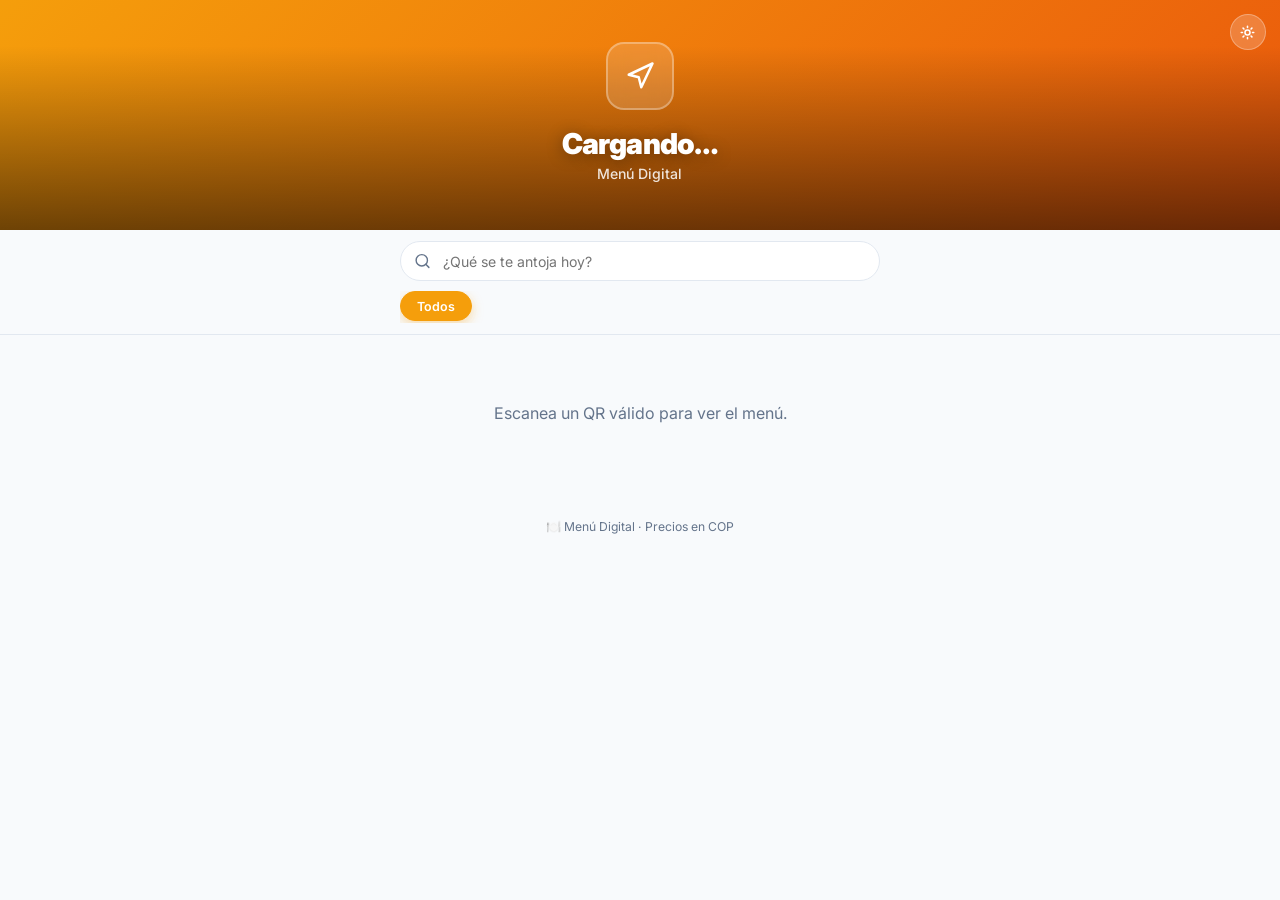
==== public_menu.html @ 6a6df1a7 "Add files via upload" ====
<!DOCTYPE html>
<html lang="es">
<head>
    <meta charset="UTF-8">
    <meta name="viewport" content="width=device-width, initial-scale=1.0">
    <title>Menú Digital</title>
    <link href="https://fonts.googleapis.com/css2?family=Inter:wght@300;400;500;600;700;800;900&display=swap" rel="stylesheet">
    <script src="https://unpkg.com/lucide@latest"></script>

    <style>
        *, *::before, *::after { box-sizing: border-box; margin: 0; padding: 0; }

        :root {
            --brand: #f59e0b;
            --bg: #f8fafc;
            --card: #ffffff;
            --text: #0f172a;
            --muted: #64748b;
            --border: #e2e8f0;
        }

        body {
            font-family: 'Inter', sans-serif;
            background: var(--bg);
            color: var(--text);
            min-height: 100vh;
            padding-bottom: 5rem;
        }

        /* ── HERO ── */
        #hero {
            position: relative;
            min-height: 230px;
            display: flex;
            flex-direction: column;
            align-items: center;
            justify-content: flex-end;
            padding: 2rem 1.5rem 3rem;
            background: linear-gradient(135deg, #f59e0b 0%, #ea580c 100%);
            overflow: hidden;
        }
        #hero-bg { position:absolute;inset:0;width:100%;height:100%;object-fit:cover;opacity:.35;display:none; }
        #hero-overlay { position:absolute;inset:0;background:linear-gradient(to bottom,transparent 20%,rgba(0,0,0,.55) 100%); }
        #hero-content { position:relative;z-index:2;text-align:center;color:#fff; }
        #hero-logo {
            width:68px;height:68px;
            background:rgba(255,255,255,.15);
            backdrop-filter:blur(10px);
            border-radius:18px;
            display:flex;align-items:center;justify-content:center;
            margin:0 auto 1rem;
            border:2px solid rgba(255,255,255,.3);
        }
        #rest-name { font-size:1.8rem;font-weight:900;letter-spacing:-.03em;text-shadow:0 2px 16px rgba(0,0,0,.4); }
        #rest-subtitle { font-size:.88rem;font-weight:500;opacity:.85;margin-top:.25rem; }
        #hero-controls { position:absolute;top:.9rem;right:.9rem;z-index:3; }
        .hero-btn {
            width:36px;height:36px;border-radius:50%;
            background:rgba(255,255,255,.2);backdrop-filter:blur(8px);
            border:1px solid rgba(255,255,255,.3);color:#fff;cursor:pointer;
            display:flex;align-items:center;justify-content:center;transition:background .2s;
        }
        .hero-btn:hover { background:rgba(255,255,255,.35); }

        /* ── STICKY BAR ── */
        #bar {
            position:sticky;top:0;z-index:40;
            background:rgba(248,250,252,.93);
            backdrop-filter:blur(16px);-webkit-backdrop-filter:blur(16px);
            border-bottom:1px solid var(--border);
            padding:.7rem 1rem;
        }
        #search-wrap { position:relative;max-width:480px;margin:0 auto .65rem; }
        #search-wrap svg { position:absolute;left:.9rem;top:50%;transform:translateY(-50%);color:var(--muted);width:17px;height:17px; }
        #search-input {
            width:100%;background:#fff;border:1.5px solid var(--border);
            border-radius:999px;padding:.65rem 1rem .65rem 2.6rem;
            font-size:.88rem;color:var(--text);outline:none;font-family:inherit;
            transition:border-color .2s,box-shadow .2s;
        }
        #search-input:focus { border-color:var(--brand);box-shadow:0 0 0 3px rgba(245,158,11,.15); }
        #cats { display:flex;gap:.45rem;overflow-x:auto;max-width:480px;margin:0 auto;padding-bottom:2px; }
        #cats::-webkit-scrollbar { display:none; }
        .cat {
            flex-shrink:0;padding:.4rem 1rem;border-radius:999px;
            border:1.5px solid var(--border);background:#fff;
            color:var(--muted);font-size:.78rem;font-weight:600;cursor:pointer;
            transition:all .18s;font-family:inherit;
        }
        .cat:hover { border-color:var(--brand);color:var(--brand); }
        .cat.on { background:var(--brand);border-color:var(--brand);color:#fff;box-shadow:0 4px 12px rgba(245,158,11,.35); }

        /* ── MENU GRID ── */
        #menu-wrap { max-width:480px;margin:1.25rem auto 0;padding:0 1rem; }
        .sec-lbl {
            font-size:.72rem;font-weight:700;text-transform:uppercase;letter-spacing:.08em;
            color:var(--muted);margin:1.4rem 0 .65rem;
        }
        .pcard {
            background:var(--card);border-radius:14px;border:1.5px solid var(--border);
            display:flex;gap:.85rem;padding:.9rem;margin-bottom:.65rem;
            transition:transform .15s,box-shadow .15s,border-color .15s;
        }
        .pcard:hover { border-color:rgba(245,158,11,.4);box-shadow:0 4px 18px rgba(0,0,0,.07); }
        .pcard:active { transform:scale(.98); }
        .picon {
            width:68px;height:68px;border-radius:11px;
            background:#f8fafc;border:1.5px solid var(--border);
            display:flex;align-items:center;justify-content:center;flex-shrink:0;
        }
        .pbody { flex:1;min-width:0; }
        .pname { font-size:.93rem;font-weight:700;color:var(--text);line-height:1.3;margin-bottom:.15rem; }
        .pcat { font-size:.7rem;font-weight:700;color:var(--brand);text-transform:uppercase;letter-spacing:.05em;margin-bottom:.25rem; }
        .pdesc { font-size:.78rem;color:var(--muted);line-height:1.45;margin-bottom:.45rem; }
        .pfooter { display:flex;align-items:center;justify-content:space-between; }
        .pprice { font-size:1.05rem;font-weight:900;color:var(--text); }
        .badge { font-size:.68rem;font-weight:700;padding:.22rem .55rem;border-radius:999px; }
        .ok { background:#dcfce7;color:#15803d; }
        .out { background:#fee2e2;color:#b91c1c; }

        /* ── SKELETON ── */
        .sk { background:linear-gradient(90deg,#f0f0f0 25%,#e0e0e0 50%,#f0f0f0 75%);background-size:200% 100%;animation:sh 1.4s infinite;border-radius:8px; }
        @keyframes sh { 0%{background-position:200% 0}100%{background-position:-200% 0} }

        /* ── NEQUI ── */
        #nequi-wrap { max-width:480px;margin:1.75rem auto 0;padding:0 1rem; }
        .ncard {
            background:linear-gradient(135deg,#4f46e5 0%,#7c3aed 100%);
            border-radius:18px;padding:1.6rem;text-align:center;color:#fff;
            box-shadow:0 8px 30px rgba(79,70,229,.35);
        }
        .ncard h3 { font-size:1.15rem;font-weight:800;margin:.65rem 0 .2rem; }
        .ncard p { font-size:.82rem;opacity:.8;margin-bottom:.85rem; }
        .nnum { font-size:1.75rem;font-weight:900;letter-spacing:.05em;margin-bottom:.85rem; }
        .ncard img { width:152px;height:152px;object-fit:contain;border-radius:12px;border:3px solid rgba(255,255,255,.3); }

        /* ── EMPTY ── */
        .empty { text-align:center;padding:3rem 1rem;color:var(--muted); }

        /* ── FOOTER ── */
        footer { max-width:480px;margin:2rem auto 0;padding:1rem;text-align:center;font-size:.76rem;color:var(--muted); }

        /* ── DARK ── */
        body.dark {
            --bg:#0f172a;--card:#1e293b;--text:#f1f5f9;--muted:#94a3b8;--border:#334155;
        }
        body.dark #bar { background:rgba(15,23,42,.93); }
        body.dark #search-input { background:#1e293b;color:#f1f5f9;border-color:#334155; }
        body.dark .cat { background:#1e293b;color:#94a3b8;border-color:#334155; }
        body.dark .picon { background:#0f172a; }
    </style>
</head>
<body>

<div id="hero">
    <div id="hero-controls">
        <button class="hero-btn" onclick="toggleDark()" title="Tema">
            <svg id="theme-icon" xmlns="http://www.w3.org/2000/svg" width="15" height="15" viewBox="0 0 24 24"
                fill="none" stroke="currentColor" stroke-width="2.5" stroke-linecap="round" stroke-linejoin="round">
                <circle cx="12" cy="12" r="4"/><path d="M12 2v2M12 20v2M4.93 4.93l1.41 1.41M17.66 17.66l1.41 1.41M2 12h2M20 12h2M6.34 17.66l-1.41 1.41M19.07 4.93l-1.41 1.41"/>
            </svg>
        </button>
    </div>
    <img id="hero-bg" src="" alt="">
    <div id="hero-overlay"></div>
    <div id="hero-content">
        <div id="hero-logo">
            <svg xmlns="http://www.w3.org/2000/svg" width="30" height="30" viewBox="0 0 24 24"
                fill="none" stroke="white" stroke-width="2" stroke-linecap="round" stroke-linejoin="round">
                <path d="M3 11l19-9-9 19-2-8-8-2z"/>
            </svg>
        </div>
        <h1 id="rest-name">Cargando…</h1>
        <p id="rest-subtitle">Menú Digital</p>
    </div>
</div>

<div id="bar">
    <div id="search-wrap">
        <svg xmlns="http://www.w3.org/2000/svg" viewBox="0 0 24 24" fill="none" stroke="currentColor" stroke-width="2" stroke-linecap="round" stroke-linejoin="round">
            <circle cx="11" cy="11" r="8"/><path d="m21 21-4.35-4.35"/>
        </svg>
        <input type="text" id="search-input" placeholder="¿Qué se te antoja hoy?" oninput="filterMenu()">
    </div>
    <div id="cats">
        <button class="cat on" id="cat-Todos" onclick="selectCat('Todos')">Todos</button>
    </div>
</div>

<div id="menu-wrap">
    <div id="skeletons">
        <div class="pcard" style="pointer-events:none">
            <div class="sk picon"></div>
            <div class="pbody">
                <div class="sk" style="height:13px;width:65%;margin-bottom:7px"></div>
                <div class="sk" style="height:10px;width:38%;margin-bottom:9px"></div>
                <div class="sk" style="height:10px;width:88%;margin-bottom:5px"></div>
                <div class="sk" style="height:17px;width:28%;margin-top:7px"></div>
            </div>
        </div>
        <div class="pcard" style="pointer-events:none">
            <div class="sk picon"></div>
            <div class="pbody">
                <div class="sk" style="height:13px;width:55%;margin-bottom:7px"></div>
                <div class="sk" style="height:10px;width:32%;margin-bottom:9px"></div>
                <div class="sk" style="height:17px;width:28%;margin-top:7px"></div>
            </div>
        </div>
    </div>
    <div id="menu-list" style="display:none"></div>
</div>

<div id="nequi-wrap"></div>
<footer><p>🍽️ Menú Digital · Precios en COP</p></footer>

<script>
// ── CONFIG (autónomo, sin app.js) ──
var API_BASE = "https://sistema-restaurante-ii.onrender.com/api";

var urlParams = new URLSearchParams(window.location.search);
var restId = urlParams.get('rest');

var fullMenu = [];
var cats = new Set();
var activeCat = 'Todos';

function cop(n) {
    return new Intl.NumberFormat('es-CO', {style:'currency',currency:'COP',minimumFractionDigits:0}).format(n || 0);
}

function icon(cat) {
    if (!cat) return null;
    var c = cat.toLowerCase();
    if (c.includes('bebida') || c.includes('jugo')) return 'cup-soda';
    if (c.includes('postre') || c.includes('dulce')) return 'cake';
    if (c.includes('pizza')) return 'pizza';
    if (c.includes('ensalada') || c.includes('verdura')) return 'salad';
    if (c.includes('hamburguesa') || c.includes('burger')) return 'beef';
    if (c.includes('sopa') || c.includes('caldo')) return 'soup';
    if (c.includes('desayuno') || c.includes('huevo')) return 'egg';
    if (c.includes('pescado') || c.includes('mariscos')) return 'fish';
    if (c.includes('pollo')) return 'drumstick';
    return 'utensils';
}

// ── LOAD ALL ──
async function loadAll() {
    if (!restId) {
        hideSk();
        document.getElementById('menu-list').innerHTML =
            '<div class="empty"><p>Escanea un QR válido para ver el menú.</p></div>';
        document.getElementById('menu-list').style.display = 'block';
        return;
    }

    try {
        var results = await Promise.allSettled([
            fetch(API_BASE + '/menu/' + restId),
            fetch(API_BASE + '/restaurants/' + restId + '/info'),
            fetch(API_BASE + '/restaurants/' + restId + '/config')
        ]);

        // Info del restaurante
        var infoR = results[1];
        if (infoR.status === 'fulfilled' && infoR.value.ok) {
            var info = await infoR.value.json();
            document.getElementById('rest-name').textContent = info.name || 'Menú Digital';
            document.title = (info.name || 'Menú') + ' — Menú Digital';
        } else {
            document.getElementById('rest-name').textContent = 'Menú Digital';
        }

        // Config (tema + nequi)
        var cfgR = results[2];
        if (cfgR.status === 'fulfilled' && cfgR.value.ok) {
            var cfg = await cfgR.value.json();
            applyConfig(cfg);
        }

        // Menú
        var menuR = results[0];
        if (menuR.status === 'fulfilled' && menuR.value.ok) {
            fullMenu = await menuR.value.json();
            fullMenu.forEach(function(it) { if (it.category) cats.add(it.category); });
            buildCats();
            renderMenu(fullMenu);
        } else {
            hideSk();
            document.getElementById('menu-list').style.display = 'block';
            document.getElementById('menu-list').innerHTML = '<div class="empty"><p>No se pudo cargar el menú.</p></div>';
        }
    } catch(e) {
        hideSk();
        document.getElementById('menu-list').style.display = 'block';
        document.getElementById('menu-list').innerHTML = '<div class="empty"><p>Error de conexión.</p></div>';
    }
}

function applyConfig(cfg) {
    // Subtítulo
    if (cfg.menu_banner_title) document.getElementById('rest-subtitle').textContent = cfg.menu_banner_title;
    // Color fondo hero
    if (cfg.menu_bg_color) {
        document.getElementById('hero').style.background =
            'linear-gradient(135deg,' + cfg.menu_bg_color + ' 0%,' + dimColor(cfg.menu_bg_color, -30) + ' 100%)';
        document.documentElement.style.setProperty('--brand', cfg.menu_bg_color);
    }
    // Imagen fondo
    if (cfg.menu_bg_image) {
        var bg = document.getElementById('hero-bg');
        bg.src = cfg.menu_bg_image;
        bg.style.display = 'block';
    }
    // Nequi
    if (cfg.nequi_number || cfg.nequi_qr) {
        document.getElementById('nequi-wrap').innerHTML =
            '<div class="ncard">' +
            '<svg xmlns="http://www.w3.org/2000/svg" width="30" height="30" viewBox="0 0 24 24" fill="none" stroke="white" stroke-width="2" stroke-linecap="round" stroke-linejoin="round"><rect width="14" height="20" x="5" y="2" rx="2" ry="2"/><path d="M12 18h.01"/></svg>' +
            '<h3>Paga con Nequi</h3>' +
            '<p>Escanea el QR o transfiere al número:</p>' +
            (cfg.nequi_number ? '<div class="nnum">' + cfg.nequi_number + '</div>' : '') +
            (cfg.nequi_qr ? '<img src="' + cfg.nequi_qr + '" alt="Nequi QR">' : '') +
            '</div>';
    }
}

function dimColor(hex, amt) {
    var h = hex.replace('#','');
    if (h.length === 3) h = h[0]+h[0]+h[1]+h[1]+h[2]+h[2];
    var num = parseInt(h, 16);
    var r = Math.min(255,Math.max(0,(num>>16)+amt));
    var g = Math.min(255,Math.max(0,((num>>8)&0xff)+amt));
    var b = Math.min(255,Math.max(0,(num&0xff)+amt));
    return '#'+[r,g,b].map(function(x){return x.toString(16).padStart(2,'0');}).join('');
}

// ── CATEGORIES ──
function buildCats() {
    var wrap = document.getElementById('cats');
    wrap.innerHTML = '<button class="cat on" id="cat-Todos" onclick="selectCat(\'Todos\')">Todos</button>';
    cats.forEach(function(c) {
        var safe = c.replace(/['"]/g,'');
        wrap.innerHTML += '<button class="cat" id="cat-' + c.replace(/\s+/g,'_') +
            '" onclick="selectCat(\'' + safe + '\')">' + c + '</button>';
    });
}

function selectCat(c) {
    activeCat = c;
    document.querySelectorAll('.cat').forEach(function(b){ b.classList.remove('on'); });
    var el = document.getElementById('cat-' + (c === 'Todos' ? 'Todos' : c.replace(/\s+/g,'_')));
    if (el) el.classList.add('on');
    filterMenu();
}

function filterMenu() {
    var term = document.getElementById('search-input').value.toLowerCase().trim();
    var filtered = fullMenu.filter(function(it) {
        var mc = activeCat === 'Todos' || it.category === activeCat;
        var mt = !term ||
            (it.name||'').toLowerCase().includes(term) ||
            (it.description||'').toLowerCase().includes(term) ||
            (it.category||'').toLowerCase().includes(term);
        return mc && mt;
    });
    renderMenu(filtered);
}

// ── RENDER ──
function hideSk() {
    var sk = document.getElementById('skeletons');
    if (sk) sk.style.display = 'none';
}

function renderMenu(items) {
    hideSk();
    var list = document.getElementById('menu-list');
    list.style.display = 'block';
    list.innerHTML = '';

    if (!items || items.length === 0) {
        list.innerHTML = '<div class="empty"><p>No se encontraron productos.</p></div>';
        return;
    }

    // Agrupar por categoría
    var groups = {};
    items.forEach(function(it) {
        var c = it.category || 'General';
        if (!groups[c]) groups[c] = [];
        groups[c].push(it);
    });

    var searchActive = document.getElementById('search-input').value.trim() !== '';
    var keys = Object.keys(groups);

    if (keys.length === 1 || searchActive) {
        items.forEach(function(it) { list.appendChild(makeCard(it)); });
    } else {
        keys.forEach(function(c) {
            var lbl = document.createElement('div');
            lbl.className = 'sec-lbl';
            lbl.textContent = c;
            list.appendChild(lbl);
            groups[c].forEach(function(it) { list.appendChild(makeCard(it)); });
        });
    }
}

function makeCard(item) {
    var ic = icon(item.category) || 'utensils';
    var avail = item.stock > 0;
    var div = document.createElement('div');
    div.className = 'pcard';
    div.innerHTML =
        '<div class="picon"><i data-lucide="' + ic + '" style="width:26px;height:26px;color:#94a3b8"></i></div>' +
        '<div class="pbody">' +
            '<div class="pname">' + esc(item.name) + '</div>' +
            '<div class="pcat">' + esc(item.category || 'General') + '</div>' +
            (item.description ? '<div class="pdesc">' + esc(item.description) + '</div>' : '') +
            '<div class="pfooter">' +
                '<span class="pprice">' + cop(item.price) + '</span>' +
                '<span class="badge ' + (avail ? 'ok' : 'out') + '">' + (avail ? 'Disponible' : 'Agotado') + '</span>' +
            '</div>' +
        '</div>';
    // Init lucide icon after appending
    setTimeout(function() { if(window.lucide) lucide.createIcons({el: div}); }, 0);
    return div;
}

function esc(s) {
    return String(s||'').replace(/&/g,'&amp;').replace(/</g,'&lt;').replace(/>/g,'&gt;');
}

// ── DARK MODE ──
function toggleDark() {
    document.body.classList.toggle('dark');
}

// Auto-detect
if (window.matchMedia && window.matchMedia('(prefers-color-scheme: dark)').matches) {
    document.body.classList.add('dark');
}

// ── START ──
loadAll();
</script>
</body>
</html>
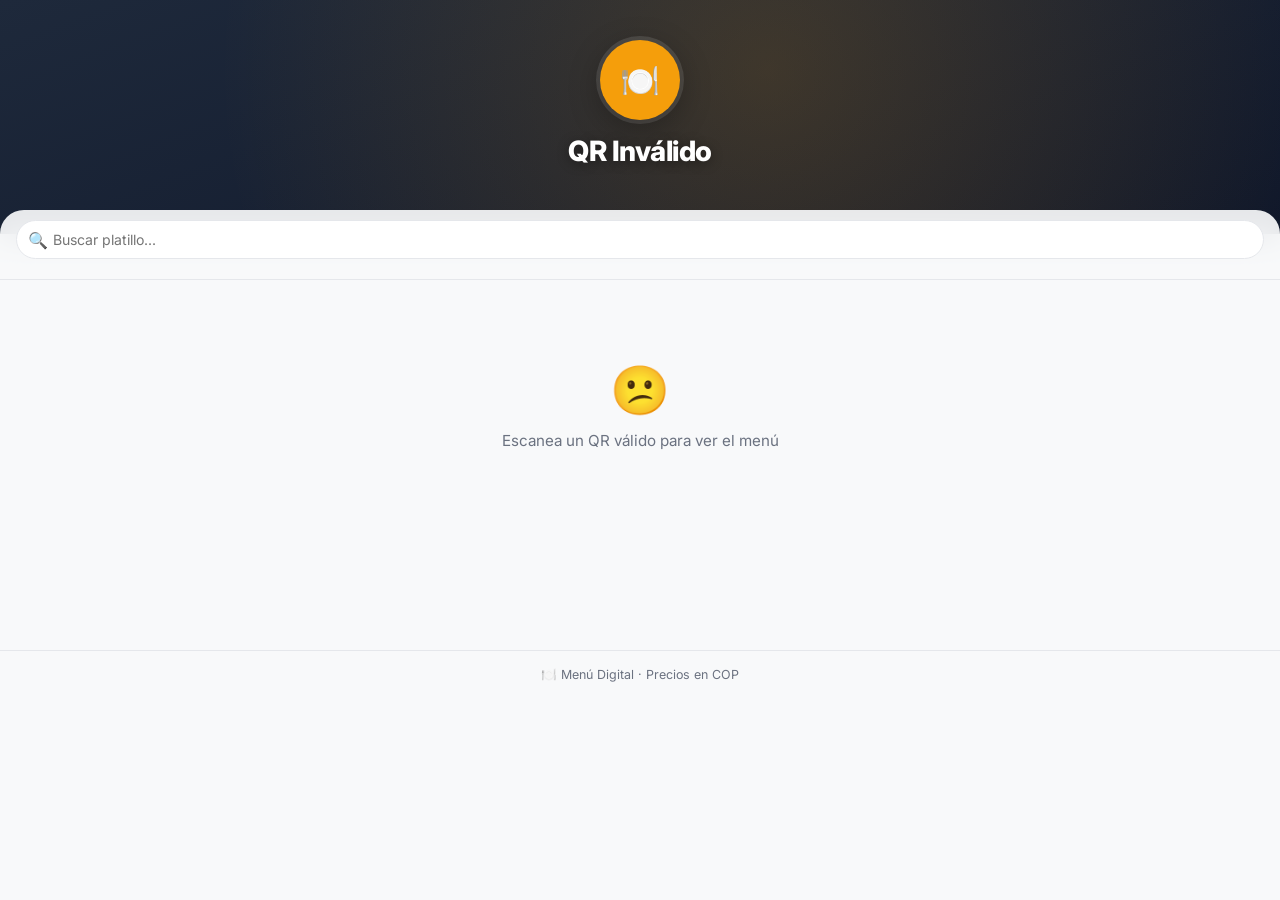
==== commit e5f88647: "Add files via upload" ====
--- a/public_menu.html
+++ b/public_menu.html
@@ -5,217 +5,360 @@
     <meta name="viewport" content="width=device-width, initial-scale=1.0">
     <title>Menú Digital</title>
     <link href="https://fonts.googleapis.com/css2?family=Inter:wght@300;400;500;600;700;800;900&display=swap" rel="stylesheet">
-    <script src="https://unpkg.com/lucide@latest"></script>
-
     <style>
-        *, *::before, *::after { box-sizing: border-box; margin: 0; padding: 0; }
-
         :root {
             --brand: #f59e0b;
-            --bg: #f8fafc;
-            --card: #ffffff;
-            --text: #0f172a;
-            --muted: #64748b;
-            --border: #e2e8f0;
-        }
-
+            --brand-dark: #d97706;
+            --bg: #f8f9fa;
+            --card-bg: #ffffff;
+            --text: #111827;
+            --text-muted: #6b7280;
+            --border: #e5e7eb;
+            --hero-from: #1e293b;
+            --hero-to: #0f172a;
+            --radius: 16px;
+        }
+        * { box-sizing: border-box; margin: 0; padding: 0; }
         body {
             font-family: 'Inter', sans-serif;
             background: var(--bg);
             color: var(--text);
             min-height: 100vh;
-            padding-bottom: 5rem;
+            -webkit-font-smoothing: antialiased;
         }
 
         /* ── HERO ── */
         #hero {
             position: relative;
-            min-height: 230px;
+            background: linear-gradient(160deg, var(--hero-from), var(--hero-to));
+            min-height: 220px;
             display: flex;
             flex-direction: column;
             align-items: center;
-            justify-content: flex-end;
-            padding: 2rem 1.5rem 3rem;
-            background: linear-gradient(135deg, #f59e0b 0%, #ea580c 100%);
+            justify-content: center;
+            padding: 40px 24px 60px;
             overflow: hidden;
-        }
-        #hero-bg { position:absolute;inset:0;width:100%;height:100%;object-fit:cover;opacity:.35;display:none; }
-        #hero-overlay { position:absolute;inset:0;background:linear-gradient(to bottom,transparent 20%,rgba(0,0,0,.55) 100%); }
-        #hero-content { position:relative;z-index:2;text-align:center;color:#fff; }
-        #hero-logo {
-            width:68px;height:68px;
-            background:rgba(255,255,255,.15);
-            backdrop-filter:blur(10px);
-            border-radius:18px;
-            display:flex;align-items:center;justify-content:center;
-            margin:0 auto 1rem;
-            border:2px solid rgba(255,255,255,.3);
-        }
-        #rest-name { font-size:1.8rem;font-weight:900;letter-spacing:-.03em;text-shadow:0 2px 16px rgba(0,0,0,.4); }
-        #rest-subtitle { font-size:.88rem;font-weight:500;opacity:.85;margin-top:.25rem; }
-        #hero-controls { position:absolute;top:.9rem;right:.9rem;z-index:3; }
-        .hero-btn {
-            width:36px;height:36px;border-radius:50%;
-            background:rgba(255,255,255,.2);backdrop-filter:blur(8px);
-            border:1px solid rgba(255,255,255,.3);color:#fff;cursor:pointer;
-            display:flex;align-items:center;justify-content:center;transition:background .2s;
-        }
-        .hero-btn:hover { background:rgba(255,255,255,.35); }
+            text-align: center;
+        }
+        #hero::before {
+            content: '';
+            position: absolute; inset: 0;
+            background: radial-gradient(circle at 60% 30%, rgba(245,158,11,0.18) 0%, transparent 70%);
+            pointer-events: none;
+        }
+        #hero-banner-img {
+            position: absolute; inset: 0;
+            width: 100%; height: 100%;
+            object-fit: cover;
+            opacity: 0.25;
+        }
+        .hero-logo {
+            position: relative;
+            width: 80px; height: 80px;
+            border-radius: 50%;
+            background: var(--brand);
+            display: flex; align-items: center; justify-content: center;
+            font-size: 2rem; font-weight: 900;
+            color: #fff;
+            margin-bottom: 14px;
+            box-shadow: 0 8px 32px rgba(0,0,0,0.3), 0 0 0 4px rgba(255,255,255,0.12);
+            overflow: hidden;
+        }
+        .hero-logo img { width: 100%; height: 100%; object-fit: cover; }
+        #hero-name {
+            position: relative;
+            font-size: 1.75rem; font-weight: 800;
+            color: #fff;
+            letter-spacing: -0.5px;
+            text-shadow: 0 2px 12px rgba(0,0,0,0.4);
+        }
+        #hero-desc {
+            position: relative;
+            margin-top: 6px;
+            font-size: 0.9rem;
+            color: rgba(255,255,255,0.7);
+            font-weight: 400;
+            max-width: 280px;
+        }
 
         /* ── STICKY BAR ── */
-        #bar {
-            position:sticky;top:0;z-index:40;
-            background:rgba(248,250,252,.93);
-            backdrop-filter:blur(16px);-webkit-backdrop-filter:blur(16px);
-            border-bottom:1px solid var(--border);
-            padding:.7rem 1rem;
-        }
-        #search-wrap { position:relative;max-width:480px;margin:0 auto .65rem; }
-        #search-wrap svg { position:absolute;left:.9rem;top:50%;transform:translateY(-50%);color:var(--muted);width:17px;height:17px; }
-        #search-input {
-            width:100%;background:#fff;border:1.5px solid var(--border);
-            border-radius:999px;padding:.65rem 1rem .65rem 2.6rem;
-            font-size:.88rem;color:var(--text);outline:none;font-family:inherit;
-            transition:border-color .2s,box-shadow .2s;
-        }
-        #search-input:focus { border-color:var(--brand);box-shadow:0 0 0 3px rgba(245,158,11,.15); }
-        #cats { display:flex;gap:.45rem;overflow-x:auto;max-width:480px;margin:0 auto;padding-bottom:2px; }
-        #cats::-webkit-scrollbar { display:none; }
-        .cat {
-            flex-shrink:0;padding:.4rem 1rem;border-radius:999px;
-            border:1.5px solid var(--border);background:#fff;
-            color:var(--muted);font-size:.78rem;font-weight:600;cursor:pointer;
-            transition:all .18s;font-family:inherit;
-        }
-        .cat:hover { border-color:var(--brand);color:var(--brand); }
-        .cat.on { background:var(--brand);border-color:var(--brand);color:#fff;box-shadow:0 4px 12px rgba(245,158,11,.35); }
-
-        /* ── MENU GRID ── */
-        #menu-wrap { max-width:480px;margin:1.25rem auto 0;padding:0 1rem; }
-        .sec-lbl {
-            font-size:.72rem;font-weight:700;text-transform:uppercase;letter-spacing:.08em;
-            color:var(--muted);margin:1.4rem 0 .65rem;
-        }
-        .pcard {
-            background:var(--card);border-radius:14px;border:1.5px solid var(--border);
-            display:flex;gap:.85rem;padding:.9rem;margin-bottom:.65rem;
-            transition:transform .15s,box-shadow .15s,border-color .15s;
-        }
-        .pcard:hover { border-color:rgba(245,158,11,.4);box-shadow:0 4px 18px rgba(0,0,0,.07); }
-        .pcard:active { transform:scale(.98); }
-        .picon {
-            width:68px;height:68px;border-radius:11px;
-            background:#f8fafc;border:1.5px solid var(--border);
-            display:flex;align-items:center;justify-content:center;flex-shrink:0;
-        }
-        .pbody { flex:1;min-width:0; }
-        .pname { font-size:.93rem;font-weight:700;color:var(--text);line-height:1.3;margin-bottom:.15rem; }
-        .pcat { font-size:.7rem;font-weight:700;color:var(--brand);text-transform:uppercase;letter-spacing:.05em;margin-bottom:.25rem; }
-        .pdesc { font-size:.78rem;color:var(--muted);line-height:1.45;margin-bottom:.45rem; }
-        .pfooter { display:flex;align-items:center;justify-content:space-between; }
-        .pprice { font-size:1.05rem;font-weight:900;color:var(--text); }
-        .badge { font-size:.68rem;font-weight:700;padding:.22rem .55rem;border-radius:999px; }
-        .ok { background:#dcfce7;color:#15803d; }
-        .out { background:#fee2e2;color:#b91c1c; }
-
-        /* ── SKELETON ── */
-        .sk { background:linear-gradient(90deg,#f0f0f0 25%,#e0e0e0 50%,#f0f0f0 75%);background-size:200% 100%;animation:sh 1.4s infinite;border-radius:8px; }
-        @keyframes sh { 0%{background-position:200% 0}100%{background-position:-200% 0} }
-
-        /* ── NEQUI ── */
-        #nequi-wrap { max-width:480px;margin:1.75rem auto 0;padding:0 1rem; }
-        .ncard {
-            background:linear-gradient(135deg,#4f46e5 0%,#7c3aed 100%);
-            border-radius:18px;padding:1.6rem;text-align:center;color:#fff;
-            box-shadow:0 8px 30px rgba(79,70,229,.35);
-        }
-        .ncard h3 { font-size:1.15rem;font-weight:800;margin:.65rem 0 .2rem; }
-        .ncard p { font-size:.82rem;opacity:.8;margin-bottom:.85rem; }
-        .nnum { font-size:1.75rem;font-weight:900;letter-spacing:.05em;margin-bottom:.85rem; }
-        .ncard img { width:152px;height:152px;object-fit:contain;border-radius:12px;border:3px solid rgba(255,255,255,.3); }
-
-        /* ── EMPTY ── */
-        .empty { text-align:center;padding:3rem 1rem;color:var(--muted); }
+        #sticky-bar {
+            position: sticky;
+            top: 0; z-index: 100;
+            background: rgba(248,249,250,0.92);
+            backdrop-filter: blur(16px);
+            -webkit-backdrop-filter: blur(16px);
+            border-bottom: 1px solid var(--border);
+            padding: 10px 16px 0;
+            margin-top: -24px;
+            border-radius: 24px 24px 0 0;
+        }
+        #search-wrap {
+            position: relative;
+            margin-bottom: 10px;
+        }
+        #search-icon {
+            position: absolute; left: 12px; top: 50%;
+            transform: translateY(-50%);
+            font-size: 1rem; color: var(--text-muted);
+        }
+        #menu-search {
+            width: 100%;
+            padding: 10px 16px 10px 36px;
+            border-radius: 50px;
+            border: 1.5px solid var(--border);
+            background: var(--card-bg);
+            font-size: 0.88rem;
+            font-family: 'Inter', sans-serif;
+            outline: none;
+            transition: border-color 0.2s;
+            color: var(--text);
+        }
+        #menu-search:focus { border-color: var(--brand); }
+
+        #cats-strip {
+            display: flex;
+            gap: 8px;
+            overflow-x: auto;
+            padding-bottom: 10px;
+            scrollbar-width: none;
+        }
+        #cats-strip::-webkit-scrollbar { display: none; }
+        .cat-pill {
+            white-space: nowrap;
+            padding: 6px 16px;
+            border-radius: 50px;
+            font-size: 0.8rem;
+            font-weight: 600;
+            cursor: pointer;
+            border: 1.5px solid var(--border);
+            background: var(--card-bg);
+            color: var(--text-muted);
+            transition: all 0.18s;
+            flex-shrink: 0;
+        }
+        .cat-pill:hover { border-color: var(--brand); color: var(--brand); }
+        .cat-pill.active {
+            background: var(--brand);
+            border-color: var(--brand);
+            color: #fff;
+            box-shadow: 0 4px 12px rgba(245,158,11,0.3);
+        }
+
+        /* ── MAIN CONTENT ── */
+        #main-wrap {
+            max-width: 600px;
+            margin: 0 auto;
+            padding: 20px 16px 100px;
+        }
+
+        /* ── CATEGORY SECTION ── */
+        .cat-section { margin-bottom: 8px; }
+        .cat-header {
+            font-size: 0.72rem;
+            font-weight: 700;
+            text-transform: uppercase;
+            letter-spacing: 1.5px;
+            color: var(--text-muted);
+            padding: 20px 0 8px;
+            display: flex;
+            align-items: center;
+            gap: 8px;
+        }
+        .cat-header::after {
+            content: '';
+            flex: 1;
+            height: 1px;
+            background: var(--border);
+        }
+
+        /* ── PRODUCT CARD ── */
+        .item-card {
+            background: var(--card-bg);
+            border-radius: var(--radius);
+            border: 1px solid var(--border);
+            padding: 14px;
+            display: flex;
+            gap: 14px;
+            align-items: flex-start;
+            margin-bottom: 10px;
+            cursor: default;
+            transition: box-shadow 0.2s, transform 0.15s;
+        }
+        .item-card:hover {
+            box-shadow: 0 6px 24px rgba(0,0,0,0.08);
+            transform: translateY(-1px);
+        }
+        .item-card.agotado { opacity: 0.55; }
+
+        .item-icon {
+            width: 56px; height: 56px;
+            border-radius: 14px;
+            display: flex; align-items: center; justify-content: center;
+            font-size: 1.6rem;
+            flex-shrink: 0;
+        }
+        .item-body { flex: 1; min-width: 0; }
+        .item-name {
+            font-size: 0.95rem;
+            font-weight: 700;
+            color: var(--text);
+            white-space: nowrap;
+            overflow: hidden;
+            text-overflow: ellipsis;
+        }
+        .item-desc {
+            font-size: 0.8rem;
+            color: var(--text-muted);
+            margin-top: 3px;
+            display: -webkit-box;
+            -webkit-line-clamp: 2;
+            -webkit-box-orient: vertical;
+            overflow: hidden;
+        }
+        .item-footer {
+            display: flex;
+            align-items: center;
+            justify-content: space-between;
+            margin-top: 8px;
+        }
+        .item-price {
+            font-size: 1rem;
+            font-weight: 800;
+            color: var(--brand-dark);
+        }
+        .item-badge {
+            font-size: 0.7rem;
+            font-weight: 600;
+            padding: 3px 10px;
+            border-radius: 50px;
+        }
+        .badge-ok { background: #dcfce7; color: #166534; }
+        .badge-out { background: #fee2e2; color: #991b1b; }
+        .badge-low { background: #fef3c7; color: #92400e; }
+
+        /* ── EMPTY / LOADING ── */
+        #empty-msg {
+            text-align: center;
+            padding: 60px 20px;
+            color: var(--text-muted);
+        }
+        #empty-msg .big { font-size: 3rem; margin-bottom: 12px; }
+        #empty-msg p { font-size: 0.95rem; }
+
+        .skeleton {
+            background: linear-gradient(90deg, #f0f0f0 25%, #e8e8e8 50%, #f0f0f0 75%);
+            background-size: 200% 100%;
+            animation: shimmer 1.4s infinite;
+            border-radius: 10px;
+        }
+        @keyframes shimmer { 0%{background-position:200% 0} 100%{background-position:-200% 0} }
+
+        /* ── NEQUI CARD ── */
+        #nequi-wrap {
+            max-width: 600px;
+            margin: 0 auto;
+            padding: 0 16px 40px;
+        }
+        #nequi-card {
+            background: linear-gradient(135deg, #7c3aed, #4f46e5);
+            border-radius: var(--radius);
+            padding: 22px;
+            color: #fff;
+            display: flex;
+            align-items: center;
+            gap: 18px;
+            box-shadow: 0 8px 32px rgba(79,70,229,0.3);
+        }
+        #nequi-card .nequi-icon {
+            width: 56px; height: 56px;
+            background: rgba(255,255,255,0.15);
+            border-radius: 14px;
+            display: flex; align-items: center; justify-content: center;
+            font-size: 1.8rem;
+            flex-shrink: 0;
+        }
+        #nequi-card h3 { font-size: 1rem; font-weight: 700; margin-bottom: 4px; }
+        #nequi-card p { font-size: 0.82rem; opacity: 0.85; margin-bottom: 10px; }
+        #nequi-number-display {
+            font-size: 1.3rem;
+            font-weight: 800;
+            letter-spacing: 1px;
+        }
+        #nequi-qr-img {
+            width: 72px; height: 72px;
+            border-radius: 10px;
+            border: 3px solid rgba(255,255,255,0.3);
+            object-fit: contain;
+            background: white;
+            flex-shrink: 0;
+        }
 
         /* ── FOOTER ── */
-        footer { max-width:480px;margin:2rem auto 0;padding:1rem;text-align:center;font-size:.76rem;color:var(--muted); }
-
-        /* ── DARK ── */
-        body.dark {
-            --bg:#0f172a;--card:#1e293b;--text:#f1f5f9;--muted:#94a3b8;--border:#334155;
-        }
-        body.dark #bar { background:rgba(15,23,42,.93); }
-        body.dark #search-input { background:#1e293b;color:#f1f5f9;border-color:#334155; }
-        body.dark .cat { background:#1e293b;color:#94a3b8;border-color:#334155; }
-        body.dark .picon { background:#0f172a; }
+        footer {
+            text-align: center;
+            padding: 16px;
+            color: var(--text-muted);
+            font-size: 0.78rem;
+            border-top: 1px solid var(--border);
+        }
+
+        /* ── DARK MODE ── */
+        @media (prefers-color-scheme: dark) {
+            :root {
+                --bg: #0f172a;
+                --card-bg: #1e293b;
+                --text: #f1f5f9;
+                --text-muted: #94a3b8;
+                --border: #334155;
+            }
+            #sticky-bar { background: rgba(15,23,42,0.92); }
+            #menu-search { background: #1e293b; color: #f1f5f9; }
+            .skeleton { background: linear-gradient(90deg, #1e293b 25%, #263348 50%, #1e293b 75%); background-size: 200% 100%; animation: shimmer 1.4s infinite; }
+        }
+
+        /* ── ANIMATIONS ── */
+        .item-card { animation: fadeUp 0.3s ease both; }
+        @keyframes fadeUp {
+            from { opacity: 0; transform: translateY(12px); }
+            to   { opacity: 1; transform: translateY(0); }
+        }
     </style>
 </head>
 <body>
 
-<div id="hero">
-    <div id="hero-controls">
-        <button class="hero-btn" onclick="toggleDark()" title="Tema">
-            <svg id="theme-icon" xmlns="http://www.w3.org/2000/svg" width="15" height="15" viewBox="0 0 24 24"
-                fill="none" stroke="currentColor" stroke-width="2.5" stroke-linecap="round" stroke-linejoin="round">
-                <circle cx="12" cy="12" r="4"/><path d="M12 2v2M12 20v2M4.93 4.93l1.41 1.41M17.66 17.66l1.41 1.41M2 12h2M20 12h2M6.34 17.66l-1.41 1.41M19.07 4.93l-1.41 1.41"/>
-            </svg>
-        </button>
+<!-- HERO -->
+<header id="hero">
+    <img id="hero-banner-img" src="" alt="" style="display:none">
+    <div class="hero-logo" id="hero-logo">
+        <span id="hero-initial">🍽️</span>
     </div>
-    <img id="hero-bg" src="" alt="">
-    <div id="hero-overlay"></div>
-    <div id="hero-content">
-        <div id="hero-logo">
-            <svg xmlns="http://www.w3.org/2000/svg" width="30" height="30" viewBox="0 0 24 24"
-                fill="none" stroke="white" stroke-width="2" stroke-linecap="round" stroke-linejoin="round">
-                <path d="M3 11l19-9-9 19-2-8-8-2z"/>
-            </svg>
-        </div>
-        <h1 id="rest-name">Cargando…</h1>
-        <p id="rest-subtitle">Menú Digital</p>
+    <h1 id="hero-name">Cargando...</h1>
+    <p id="hero-desc"></p>
+</header>
+
+<!-- STICKY BAR -->
+<div id="sticky-bar">
+    <div id="search-wrap">
+        <span id="search-icon">🔍</span>
+        <input type="search" id="menu-search" placeholder="Buscar platillo..." oninput="filterMenu()">
     </div>
+    <div id="cats-strip"></div>
 </div>
 
-<div id="bar">
-    <div id="search-wrap">
-        <svg xmlns="http://www.w3.org/2000/svg" viewBox="0 0 24 24" fill="none" stroke="currentColor" stroke-width="2" stroke-linecap="round" stroke-linejoin="round">
-            <circle cx="11" cy="11" r="8"/><path d="m21 21-4.35-4.35"/>
-        </svg>
-        <input type="text" id="search-input" placeholder="¿Qué se te antoja hoy?" oninput="filterMenu()">
-    </div>
-    <div id="cats">
-        <button class="cat on" id="cat-Todos" onclick="selectCat('Todos')">Todos</button>
-    </div>
-</div>
-
-<div id="menu-wrap">
-    <div id="skeletons">
-        <div class="pcard" style="pointer-events:none">
-            <div class="sk picon"></div>
-            <div class="pbody">
-                <div class="sk" style="height:13px;width:65%;margin-bottom:7px"></div>
-                <div class="sk" style="height:10px;width:38%;margin-bottom:9px"></div>
-                <div class="sk" style="height:10px;width:88%;margin-bottom:5px"></div>
-                <div class="sk" style="height:17px;width:28%;margin-top:7px"></div>
-            </div>
-        </div>
-        <div class="pcard" style="pointer-events:none">
-            <div class="sk picon"></div>
-            <div class="pbody">
-                <div class="sk" style="height:13px;width:55%;margin-bottom:7px"></div>
-                <div class="sk" style="height:10px;width:32%;margin-bottom:9px"></div>
-                <div class="sk" style="height:17px;width:28%;margin-top:7px"></div>
-            </div>
-        </div>
-    </div>
-    <div id="menu-list" style="display:none"></div>
-</div>
-
+<!-- MENU -->
+<main id="main-wrap">
+    <div id="menu-list"></div>
+</main>
+
+<!-- NEQUI -->
 <div id="nequi-wrap"></div>
+
 <footer><p>🍽️ Menú Digital · Precios en COP</p></footer>
 
 <script>
-// ── CONFIG (autónomo, sin app.js) ──
-var API_BASE = "https://sistema-restaurante-ii.onrender.com/api";
+// ── CONFIG ──
+var API_BASE = "https://beta-restaurante.onrender.com/api";
 
 var urlParams = new URLSearchParams(window.location.search);
 var restId = urlParams.get('rest');
@@ -225,225 +368,195 @@
 var activeCat = 'Todos';
 
 function cop(n) {
-    return new Intl.NumberFormat('es-CO', {style:'currency',currency:'COP',minimumFractionDigits:0}).format(n || 0);
-}
-
-function icon(cat) {
-    if (!cat) return null;
-    var c = cat.toLowerCase();
-    if (c.includes('bebida') || c.includes('jugo')) return 'cup-soda';
-    if (c.includes('postre') || c.includes('dulce')) return 'cake';
-    if (c.includes('pizza')) return 'pizza';
-    if (c.includes('ensalada') || c.includes('verdura')) return 'salad';
-    if (c.includes('hamburguesa') || c.includes('burger')) return 'beef';
-    if (c.includes('sopa') || c.includes('caldo')) return 'soup';
-    if (c.includes('desayuno') || c.includes('huevo')) return 'egg';
-    if (c.includes('pescado') || c.includes('mariscos')) return 'fish';
-    if (c.includes('pollo')) return 'drumstick';
-    return 'utensils';
-}
-
-// ── LOAD ALL ──
-async function loadAll() {
-    if (!restId) {
-        hideSk();
-        document.getElementById('menu-list').innerHTML =
-            '<div class="empty"><p>Escanea un QR válido para ver el menú.</p></div>';
-        document.getElementById('menu-list').style.display = 'block';
+    return new Intl.NumberFormat('es-CO', { style: 'currency', currency: 'COP', minimumFractionDigits: 0 }).format(n);
+}
+
+// Category icons and colors
+var CAT_META = {
+    'comida':      { icon: '🍽️', bg: '#fff7ed', dark: '#fed7aa' },
+    'bebida':      { icon: '🥤', bg: '#eff6ff', dark: '#bfdbfe' },
+    'postre':      { icon: '🍰', bg: '#fdf2f8', dark: '#f9a8d4' },
+    'hamburguesa': { icon: '🍔', bg: '#fefce8', dark: '#fde68a' },
+    'pizza':       { icon: '🍕', bg: '#fff1f2', dark: '#fecdd3' },
+    'ensalada':    { icon: '🥗', bg: '#f0fdf4', dark: '#bbf7d0' },
+    'pollo':       { icon: '🍗', bg: '#fff7ed', dark: '#fed7aa' },
+    'pescado':     { icon: '🐟', bg: '#f0f9ff', dark: '#bae6fd' },
+    'sopa':        { icon: '🥣', bg: '#fefce8', dark: '#fde68a' },
+    'desayuno':    { icon: '🍳', bg: '#fffbeb', dark: '#fde68a' },
+    'arroz':       { icon: '🍚', bg: '#f8fafc', dark: '#e2e8f0' },
+    'pasta':       { icon: '🍝', bg: '#fff7ed', dark: '#fed7aa' },
+    'tacos':       { icon: '🌮', bg: '#fefce8', dark: '#fde68a' },
+    'helado':      { icon: '🍦', bg: '#fdf2f8', dark: '#f9a8d4' },
+    'cafe':        { icon: '☕', bg: '#fdf6ec', dark: '#f6d860' },
+};
+
+function getCatMeta(cat) {
+    var key = (cat || '').toLowerCase().normalize("NFD").replace(/[\u0300-\u036f]/g, "").replace(/\s+/g, '');
+    for (var k in CAT_META) {
+        if (key.includes(k)) return CAT_META[k];
+    }
+    return { icon: '🍴', bg: '#f8fafc', dark: '#e2e8f0' };
+}
+
+function getStockBadge(stock) {
+    if (stock === null || stock === undefined || stock > 10) return '<span class="item-badge badge-ok">Disponible</span>';
+    if (stock <= 0) return '<span class="item-badge badge-out">Agotado</span>';
+    return '<span class="item-badge badge-low">Últimas ' + stock + '</span>';
+}
+
+function renderMenu(items) {
+    var list = document.getElementById('menu-list');
+    if (!items || items.length === 0) {
+        list.innerHTML = '<div id="empty-msg"><div class="big">🍽️</div><p>No hay platillos en esta categoría</p></div>';
         return;
     }
 
+    // Group by category
+    var grouped = {};
+    items.forEach(function(it) {
+        var c = it.category || 'General';
+        if (!grouped[c]) grouped[c] = [];
+        grouped[c].push(it);
+    });
+
+    var html = '';
+    var delay = 0;
+    Object.keys(grouped).forEach(function(cat) {
+        html += '<div class="cat-section">';
+        var meta = getCatMeta(cat);
+        html += '<div class="cat-header">' + meta.icon + ' ' + cat + '</div>';
+        grouped[cat].forEach(function(it) {
+            var isOut = it.stock !== null && it.stock !== undefined && it.stock <= 0;
+            var m = getCatMeta(it.category);
+            html += '<div class="item-card' + (isOut ? ' agotado' : '') + '" style="animation-delay:' + (delay * 60) + 'ms">';
+            html += '<div class="item-icon" style="background:' + m.bg + '">' + m.icon + '</div>';
+            html += '<div class="item-body">';
+            html += '<div class="item-name">' + it.name + '</div>';
+            if (it.description) html += '<div class="item-desc">' + it.description + '</div>';
+            html += '<div class="item-footer">';
+            html += '<div class="item-price">' + cop(it.price) + '</div>';
+            html += getStockBadge(it.stock);
+            html += '</div></div></div>';
+            delay++;
+        });
+        html += '</div>';
+    });
+    list.innerHTML = html;
+}
+
+function buildCatStrip() {
+    var strip = document.getElementById('cats-strip');
+    var allCats = ['Todos'];
+    cats.forEach(function(c) { allCats.push(c); });
+    strip.innerHTML = allCats.map(function(c) {
+        var meta = getCatMeta(c);
+        var icon = c === 'Todos' ? '🍴' : meta.icon;
+        return '<button class="cat-pill' + (c === activeCat ? ' active' : '') + '" onclick="setCat(\'' + c.replace(/'/g, "\\'") + '\')">' + icon + ' ' + c + '</button>';
+    }).join('');
+}
+
+function setCat(cat) {
+    activeCat = cat;
+    buildCatStrip();
+    var filtered = cat === 'Todos' ? fullMenu : fullMenu.filter(function(i) { return i.category === cat; });
+    var search = document.getElementById('menu-search').value.toLowerCase();
+    if (search) filtered = filtered.filter(function(i) { return i.name.toLowerCase().includes(search) || (i.description || '').toLowerCase().includes(search); });
+    renderMenu(filtered);
+}
+
+function filterMenu() {
+    var term = document.getElementById('menu-search').value.toLowerCase();
+    var filtered = activeCat === 'Todos' ? fullMenu : fullMenu.filter(function(i) { return i.category === activeCat; });
+    if (term) filtered = filtered.filter(function(i) { return i.name.toLowerCase().includes(term) || (i.description || '').toLowerCase().includes(term); });
+    renderMenu(filtered);
+}
+
+// ── LOAD CONFIG ──
+async function loadConfig() {
     try {
-        var results = await Promise.allSettled([
-            fetch(API_BASE + '/menu/' + restId),
-            fetch(API_BASE + '/restaurants/' + restId + '/info'),
-            fetch(API_BASE + '/restaurants/' + restId + '/config')
-        ]);
-
-        // Info del restaurante
-        var infoR = results[1];
-        if (infoR.status === 'fulfilled' && infoR.value.ok) {
-            var info = await infoR.value.json();
-            document.getElementById('rest-name').textContent = info.name || 'Menú Digital';
-            document.title = (info.name || 'Menú') + ' — Menú Digital';
-        } else {
-            document.getElementById('rest-name').textContent = 'Menú Digital';
-        }
-
-        // Config (tema + nequi)
-        var cfgR = results[2];
-        if (cfgR.status === 'fulfilled' && cfgR.value.ok) {
-            var cfg = await cfgR.value.json();
-            applyConfig(cfg);
-        }
-
-        // Menú
-        var menuR = results[0];
-        if (menuR.status === 'fulfilled' && menuR.value.ok) {
-            fullMenu = await menuR.value.json();
-            fullMenu.forEach(function(it) { if (it.category) cats.add(it.category); });
-            buildCats();
-            renderMenu(fullMenu);
-        } else {
-            hideSk();
-            document.getElementById('menu-list').style.display = 'block';
-            document.getElementById('menu-list').innerHTML = '<div class="empty"><p>No se pudo cargar el menú.</p></div>';
-        }
-    } catch(e) {
-        hideSk();
-        document.getElementById('menu-list').style.display = 'block';
-        document.getElementById('menu-list').innerHTML = '<div class="empty"><p>Error de conexión.</p></div>';
-    }
-}
-
-function applyConfig(cfg) {
-    // Subtítulo
-    if (cfg.menu_banner_title) document.getElementById('rest-subtitle').textContent = cfg.menu_banner_title;
-    // Color fondo hero
-    if (cfg.menu_bg_color) {
-        document.getElementById('hero').style.background =
-            'linear-gradient(135deg,' + cfg.menu_bg_color + ' 0%,' + dimColor(cfg.menu_bg_color, -30) + ' 100%)';
-        document.documentElement.style.setProperty('--brand', cfg.menu_bg_color);
-    }
-    // Imagen fondo
-    if (cfg.menu_bg_image) {
-        var bg = document.getElementById('hero-bg');
-        bg.src = cfg.menu_bg_image;
-        bg.style.display = 'block';
-    }
-    // Nequi
-    if (cfg.nequi_number || cfg.nequi_qr) {
-        document.getElementById('nequi-wrap').innerHTML =
-            '<div class="ncard">' +
-            '<svg xmlns="http://www.w3.org/2000/svg" width="30" height="30" viewBox="0 0 24 24" fill="none" stroke="white" stroke-width="2" stroke-linecap="round" stroke-linejoin="round"><rect width="14" height="20" x="5" y="2" rx="2" ry="2"/><path d="M12 18h.01"/></svg>' +
-            '<h3>Paga con Nequi</h3>' +
-            '<p>Escanea el QR o transfiere al número:</p>' +
-            (cfg.nequi_number ? '<div class="nnum">' + cfg.nequi_number + '</div>' : '') +
-            (cfg.nequi_qr ? '<img src="' + cfg.nequi_qr + '" alt="Nequi QR">' : '') +
-            '</div>';
-    }
-}
-
-function dimColor(hex, amt) {
-    var h = hex.replace('#','');
-    if (h.length === 3) h = h[0]+h[0]+h[1]+h[1]+h[2]+h[2];
-    var num = parseInt(h, 16);
-    var r = Math.min(255,Math.max(0,(num>>16)+amt));
-    var g = Math.min(255,Math.max(0,((num>>8)&0xff)+amt));
-    var b = Math.min(255,Math.max(0,(num&0xff)+amt));
-    return '#'+[r,g,b].map(function(x){return x.toString(16).padStart(2,'0');}).join('');
-}
-
-// ── CATEGORIES ──
-function buildCats() {
-    var wrap = document.getElementById('cats');
-    wrap.innerHTML = '<button class="cat on" id="cat-Todos" onclick="selectCat(\'Todos\')">Todos</button>';
-    cats.forEach(function(c) {
-        var safe = c.replace(/['"]/g,'');
-        wrap.innerHTML += '<button class="cat" id="cat-' + c.replace(/\s+/g,'_') +
-            '" onclick="selectCat(\'' + safe + '\')">' + c + '</button>';
-    });
-}
-
-function selectCat(c) {
-    activeCat = c;
-    document.querySelectorAll('.cat').forEach(function(b){ b.classList.remove('on'); });
-    var el = document.getElementById('cat-' + (c === 'Todos' ? 'Todos' : c.replace(/\s+/g,'_')));
-    if (el) el.classList.add('on');
-    filterMenu();
-}
-
-function filterMenu() {
-    var term = document.getElementById('search-input').value.toLowerCase().trim();
-    var filtered = fullMenu.filter(function(it) {
-        var mc = activeCat === 'Todos' || it.category === activeCat;
-        var mt = !term ||
-            (it.name||'').toLowerCase().includes(term) ||
-            (it.description||'').toLowerCase().includes(term) ||
-            (it.category||'').toLowerCase().includes(term);
-        return mc && mt;
-    });
-    renderMenu(filtered);
-}
-
-// ── RENDER ──
-function hideSk() {
-    var sk = document.getElementById('skeletons');
-    if (sk) sk.style.display = 'none';
-}
-
-function renderMenu(items) {
-    hideSk();
-    var list = document.getElementById('menu-list');
-    list.style.display = 'block';
-    list.innerHTML = '';
-
-    if (!items || items.length === 0) {
-        list.innerHTML = '<div class="empty"><p>No se encontraron productos.</p></div>';
+        var r = await fetch(API_BASE + '/restaurants/' + restId + '/config');
+        var cfg = await r.json();
+
+        // Hero color
+        if (cfg.menu_bg_color) {
+            document.getElementById('hero').style.background = 'linear-gradient(160deg, ' + cfg.menu_bg_color + 'cc, ' + cfg.menu_bg_color + ')';
+        }
+        // Banner image
+        if (cfg.menu_bg_image) {
+            var img = document.getElementById('hero-banner-img');
+            img.src = cfg.menu_bg_image;
+            img.style.display = 'block';
+        }
+        // Logo
+        var logoEl = document.getElementById('hero-logo');
+        if (cfg.menu_logo_url) {
+            logoEl.innerHTML = '<img src="' + cfg.menu_logo_url + '" alt="Logo">';
+            document.getElementById('hero-initial').style.display = 'none';
+        }
+        // Description
+        if (cfg.menu_description) {
+            document.getElementById('hero-desc').textContent = cfg.menu_description;
+        }
+        // Banner title (used as page title)
+        if (cfg.menu_banner_title) {
+            document.getElementById('hero-name').textContent = cfg.menu_banner_title;
+            document.title = cfg.menu_banner_title + ' · Menú Digital';
+        }
+        // Nequi
+        if (cfg.nequi_number || cfg.nequi_qr) {
+            var nw = document.getElementById('nequi-wrap');
+            nw.innerHTML = '<div id="nequi-card">' +
+                '<div class="nequi-icon">📲</div>' +
+                '<div style="flex:1">' +
+                '<h3>Paga con Nequi</h3>' +
+                '<p>Escanea el QR o transfiere al número</p>' +
+                '<div id="nequi-number-display">' + (cfg.nequi_number || '') + '</div>' +
+                '</div>' +
+                (cfg.nequi_qr ? '<img id="nequi-qr-img" src="' + cfg.nequi_qr + '" alt="QR Nequi">' : '') +
+                '</div>';
+        }
+    } catch(e) {}
+}
+
+// ── LOAD MENU ──
+async function loadMenu() {
+    if (!restId) {
+        document.getElementById('hero-name').textContent = 'QR Inválido';
+        document.getElementById('menu-list').innerHTML = '<div id="empty-msg"><div class="big">😕</div><p>Escanea un QR válido para ver el menú</p></div>';
         return;
     }
 
-    // Agrupar por categoría
-    var groups = {};
-    items.forEach(function(it) {
-        var c = it.category || 'General';
-        if (!groups[c]) groups[c] = [];
-        groups[c].push(it);
-    });
-
-    var searchActive = document.getElementById('search-input').value.trim() !== '';
-    var keys = Object.keys(groups);
-
-    if (keys.length === 1 || searchActive) {
-        items.forEach(function(it) { list.appendChild(makeCard(it)); });
-    } else {
-        keys.forEach(function(c) {
-            var lbl = document.createElement('div');
-            lbl.className = 'sec-lbl';
-            lbl.textContent = c;
-            list.appendChild(lbl);
-            groups[c].forEach(function(it) { list.appendChild(makeCard(it)); });
-        });
+    // Skeleton
+    document.getElementById('menu-list').innerHTML = [1,2,3].map(function() {
+        return '<div class="item-card"><div class="item-icon skeleton" style="background:#f0f0f0"></div><div class="item-body"><div class="skeleton" style="height:16px;width:60%;margin-bottom:8px"></div><div class="skeleton" style="height:12px;width:90%"></div></div></div>';
+    }).join('');
+
+    try {
+        var r = await fetch(API_BASE + '/menu/' + restId);
+        if (!r.ok) throw new Error('No menu');
+        fullMenu = await r.json();
+        fullMenu.forEach(function(i) { if (i.category) cats.add(i.category); });
+        buildCatStrip();
+        renderMenu(fullMenu);
+
+        // Load restaurant name
+        try {
+            var rr = await fetch(API_BASE + '/restaurants/' + restId + '/name');
+            if (rr.ok) {
+                var nd = await rr.json();
+                if (!document.getElementById('hero-name').textContent || document.getElementById('hero-name').textContent === 'Cargando...') {
+                    document.getElementById('hero-name').textContent = nd.name || '';
+                }
+                document.title = (nd.name || 'Menú') + ' · Menú Digital';
+            }
+        } catch(e) {}
+    } catch(e) {
+        document.getElementById('menu-list').innerHTML = '<div id="empty-msg"><div class="big">😕</div><p>No se pudo cargar el menú</p></div>';
     }
 }
 
-function makeCard(item) {
-    var ic = icon(item.category) || 'utensils';
-    var avail = item.stock > 0;
-    var div = document.createElement('div');
-    div.className = 'pcard';
-    div.innerHTML =
-        '<div class="picon"><i data-lucide="' + ic + '" style="width:26px;height:26px;color:#94a3b8"></i></div>' +
-        '<div class="pbody">' +
-            '<div class="pname">' + esc(item.name) + '</div>' +
-            '<div class="pcat">' + esc(item.category || 'General') + '</div>' +
-            (item.description ? '<div class="pdesc">' + esc(item.description) + '</div>' : '') +
-            '<div class="pfooter">' +
-                '<span class="pprice">' + cop(item.price) + '</span>' +
-                '<span class="badge ' + (avail ? 'ok' : 'out') + '">' + (avail ? 'Disponible' : 'Agotado') + '</span>' +
-            '</div>' +
-        '</div>';
-    // Init lucide icon after appending
-    setTimeout(function() { if(window.lucide) lucide.createIcons({el: div}); }, 0);
-    return div;
-}
-
-function esc(s) {
-    return String(s||'').replace(/&/g,'&amp;').replace(/</g,'&lt;').replace(/>/g,'&gt;');
-}
-
-// ── DARK MODE ──
-function toggleDark() {
-    document.body.classList.toggle('dark');
-}
-
-// Auto-detect
-if (window.matchMedia && window.matchMedia('(prefers-color-scheme: dark)').matches) {
-    document.body.classList.add('dark');
-}
-
-// ── START ──
-loadAll();
+loadConfig();
+loadMenu();
 </script>
 </body>
 </html>
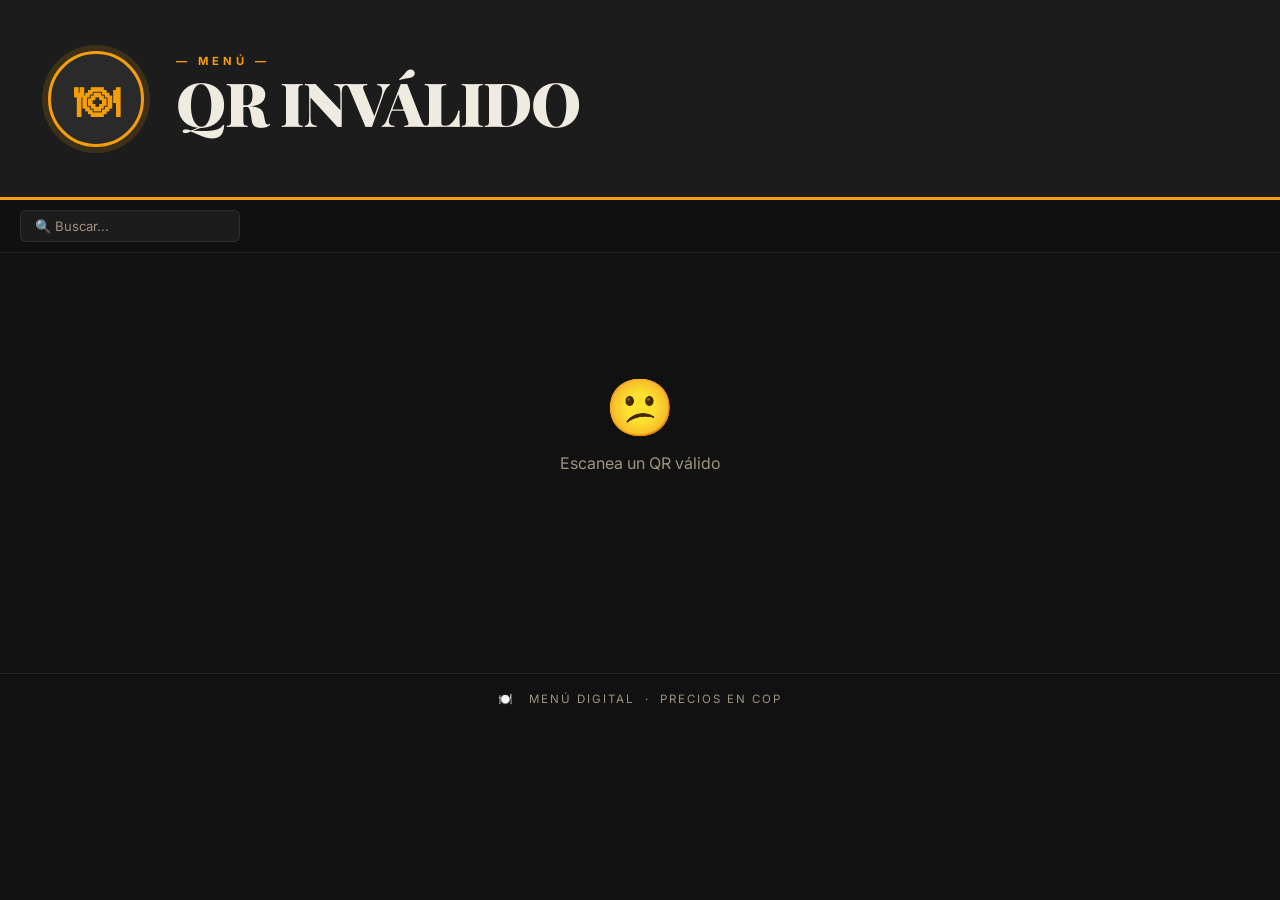
==== commit 113573e2: "Add files via upload" ====
--- a/public_menu.html
+++ b/public_menu.html
@@ -4,559 +4,557 @@
     <meta charset="UTF-8">
     <meta name="viewport" content="width=device-width, initial-scale=1.0">
     <title>Menú Digital</title>
-    <link href="https://fonts.googleapis.com/css2?family=Inter:wght@300;400;500;600;700;800;900&display=swap" rel="stylesheet">
+    <link href="https://fonts.googleapis.com/css2?family=Playfair+Display:ital,wght@0,700;0,900;1,700&family=Inter:wght@300;400;500;600;700;800&display=swap" rel="stylesheet">
     <style>
         :root {
-            --brand: #f59e0b;
-            --brand-dark: #d97706;
-            --bg: #f8f9fa;
-            --card-bg: #ffffff;
-            --text: #111827;
-            --text-muted: #6b7280;
-            --border: #e5e7eb;
-            --hero-from: #1e293b;
-            --hero-to: #0f172a;
-            --radius: 16px;
+            --bg:      #111;
+            --surface: #1c1c1c;
+            --card:    #222;
+            --text:    #f0ebe0;
+            --muted:   #9e9480;
+            --accent:  #f59e0b;
+            --accent2: #e8e0cc;
+            --border:  rgba(255,255,255,0.08);
         }
         * { box-sizing: border-box; margin: 0; padding: 0; }
-        body {
-            font-family: 'Inter', sans-serif;
-            background: var(--bg);
-            color: var(--text);
-            min-height: 100vh;
-            -webkit-font-smoothing: antialiased;
-        }
+        body { font-family: 'Inter', sans-serif; background: var(--bg); color: var(--text); min-height: 100vh; -webkit-font-smoothing: antialiased; }
 
         /* ── HERO ── */
         #hero {
             position: relative;
-            background: linear-gradient(160deg, var(--hero-from), var(--hero-to));
-            min-height: 220px;
-            display: flex;
-            flex-direction: column;
+            background: var(--surface);
+            min-height: 200px;
+            display: flex;
             align-items: center;
-            justify-content: center;
-            padding: 40px 24px 60px;
+            padding: 36px 48px;
+            gap: 32px;
             overflow: hidden;
-            text-align: center;
-        }
-        #hero::before {
-            content: '';
-            position: absolute; inset: 0;
-            background: radial-gradient(circle at 60% 30%, rgba(245,158,11,0.18) 0%, transparent 70%);
-            pointer-events: none;
-        }
-        #hero-banner-img {
+            border-bottom: 3px solid var(--accent);
+        }
+        #hero-bg-img {
             position: absolute; inset: 0;
             width: 100%; height: 100%;
             object-fit: cover;
-            opacity: 0.25;
+            opacity: 0.15;
+            display: none;
         }
         .hero-logo {
             position: relative;
-            width: 80px; height: 80px;
+            width: 96px; height: 96px;
             border-radius: 50%;
-            background: var(--brand);
+            border: 3px solid var(--accent);
+            overflow: hidden;
+            background: #2a2a2a;
             display: flex; align-items: center; justify-content: center;
-            font-size: 2rem; font-weight: 900;
-            color: #fff;
-            margin-bottom: 14px;
-            box-shadow: 0 8px 32px rgba(0,0,0,0.3), 0 0 0 4px rgba(255,255,255,0.12);
-            overflow: hidden;
+            flex-shrink: 0;
+            box-shadow: 0 0 0 6px rgba(245,158,11,0.15);
         }
         .hero-logo img { width: 100%; height: 100%; object-fit: cover; }
+        .hero-initial { font-family: 'Playfair Display', serif; font-size: 2.8rem; font-weight: 900; color: var(--accent); }
+        .hero-body { position: relative; }
+        .hero-pretitle {
+            font-size: 0.7rem;
+            font-weight: 700;
+            letter-spacing: 4px;
+            text-transform: uppercase;
+            color: var(--accent);
+            margin-bottom: 4px;
+        }
         #hero-name {
-            position: relative;
-            font-size: 1.75rem; font-weight: 800;
-            color: #fff;
-            letter-spacing: -0.5px;
-            text-shadow: 0 2px 12px rgba(0,0,0,0.4);
-        }
-        #hero-desc {
-            position: relative;
-            margin-top: 6px;
-            font-size: 0.9rem;
-            color: rgba(255,255,255,0.7);
-            font-weight: 400;
-            max-width: 280px;
-        }
-
-        /* ── STICKY BAR ── */
-        #sticky-bar {
-            position: sticky;
-            top: 0; z-index: 100;
-            background: rgba(248,249,250,0.92);
-            backdrop-filter: blur(16px);
-            -webkit-backdrop-filter: blur(16px);
+            font-family: 'Playfair Display', serif;
+            font-size: clamp(2rem, 6vw, 3.8rem);
+            font-weight: 900;
+            line-height: 1;
+            letter-spacing: -1px;
+            text-transform: uppercase;
+            color: var(--text);
+        }
+        #hero-slogan {
+            font-size: 0.82rem;
+            color: var(--muted);
+            margin-top: 8px;
+            font-style: italic;
+        }
+        #hero-contact {
+            margin-top: 10px;
+            display: flex;
+            flex-direction: column;
+            gap: 2px;
+        }
+        #hero-contact span {
+            font-size: 0.8rem;
+            color: var(--muted);
+            display: flex;
+            align-items: center;
+            gap: 6px;
+        }
+
+        /* ── STICKY NAV ── */
+        #sticky-nav {
+            position: sticky; top: 0; z-index: 100;
+            background: rgba(17,17,17,0.95);
+            backdrop-filter: blur(12px);
             border-bottom: 1px solid var(--border);
-            padding: 10px 16px 0;
-            margin-top: -24px;
-            border-radius: 24px 24px 0 0;
-        }
-        #search-wrap {
-            position: relative;
-            margin-bottom: 10px;
-        }
-        #search-icon {
-            position: absolute; left: 12px; top: 50%;
-            transform: translateY(-50%);
-            font-size: 1rem; color: var(--text-muted);
+            padding: 10px 20px;
+            display: flex;
+            align-items: center;
+            gap: 10px;
+            flex-wrap: wrap;
         }
         #menu-search {
-            width: 100%;
-            padding: 10px 16px 10px 36px;
-            border-radius: 50px;
-            border: 1.5px solid var(--border);
-            background: var(--card-bg);
-            font-size: 0.88rem;
+            padding: 7px 14px;
+            border-radius: 6px;
+            border: 1px solid var(--border);
+            background: rgba(255,255,255,0.05);
+            color: var(--text);
+            font-size: 0.82rem;
             font-family: 'Inter', sans-serif;
             outline: none;
+            min-width: 160px;
+            flex: 1;
+            max-width: 220px;
             transition: border-color 0.2s;
-            color: var(--text);
-        }
-        #menu-search:focus { border-color: var(--brand); }
-
-        #cats-strip {
-            display: flex;
-            gap: 8px;
-            overflow-x: auto;
-            padding-bottom: 10px;
-            scrollbar-width: none;
-        }
-        #cats-strip::-webkit-scrollbar { display: none; }
-        .cat-pill {
-            white-space: nowrap;
-            padding: 6px 16px;
-            border-radius: 50px;
-            font-size: 0.8rem;
-            font-weight: 600;
-            cursor: pointer;
-            border: 1.5px solid var(--border);
-            background: var(--card-bg);
-            color: var(--text-muted);
-            transition: all 0.18s;
-            flex-shrink: 0;
-        }
-        .cat-pill:hover { border-color: var(--brand); color: var(--brand); }
-        .cat-pill.active {
-            background: var(--brand);
-            border-color: var(--brand);
-            color: #fff;
-            box-shadow: 0 4px 12px rgba(245,158,11,0.3);
-        }
-
-        /* ── MAIN CONTENT ── */
-        #main-wrap {
-            max-width: 600px;
-            margin: 0 auto;
-            padding: 20px 16px 100px;
-        }
-
-        /* ── CATEGORY SECTION ── */
-        .cat-section { margin-bottom: 8px; }
-        .cat-header {
+        }
+        #menu-search::placeholder { color: var(--muted); }
+        #menu-search:focus { border-color: var(--accent); }
+        #cats-nav { display: flex; gap: 6px; flex-wrap: wrap; }
+        .cat-btn {
+            padding: 5px 14px;
+            border-radius: 4px;
             font-size: 0.72rem;
             font-weight: 700;
-            text-transform: uppercase;
             letter-spacing: 1.5px;
-            color: var(--text-muted);
-            padding: 20px 0 8px;
+            text-transform: uppercase;
+            cursor: pointer;
+            border: 1px solid var(--border);
+            background: transparent;
+            color: var(--muted);
+            transition: all 0.15s;
+            white-space: nowrap;
+        }
+        .cat-btn:hover { border-color: var(--accent); color: var(--accent); }
+        .cat-btn.active { background: var(--accent); border-color: var(--accent); color: #111; }
+
+        /* ── MAIN LAYOUT ── */
+        #menu-wrap {
+            max-width: 1080px;
+            margin: 0 auto;
+            padding: 40px 24px 80px;
+            display: grid;
+            grid-template-columns: 1fr 1fr;
+            gap: 28px;
+            align-items: start;
+        }
+        #menu-wrap.single-col { grid-template-columns: 1fr; }
+
+        /* ── CATEGORY SECTION ── */
+        .section-card {
+            background: var(--card);
+            border-radius: 12px;
+            overflow: hidden;
+            border: 1px solid var(--border);
+            animation: fadeUp 0.3s ease both;
+        }
+        @keyframes fadeUp { from { opacity:0; transform:translateY(14px); } to { opacity:1; transform:translateY(0); } }
+
+        .section-header {
+            background: linear-gradient(90deg, #1a1a1a, var(--card));
+            border-bottom: 2px solid var(--accent);
+            padding: 14px 20px;
             display: flex;
             align-items: center;
-            gap: 8px;
-        }
-        .cat-header::after {
-            content: '';
-            flex: 1;
-            height: 1px;
-            background: var(--border);
-        }
-
-        /* ── PRODUCT CARD ── */
-        .item-card {
-            background: var(--card-bg);
-            border-radius: var(--radius);
-            border: 1px solid var(--border);
-            padding: 14px;
-            display: flex;
-            gap: 14px;
+            gap: 12px;
+        }
+        .section-icon {
+            font-size: 1.4rem;
+            line-height: 1;
+        }
+        .section-title {
+            font-family: 'Playfair Display', serif;
+            font-size: 1.15rem;
+            font-weight: 700;
+            letter-spacing: 1px;
+            text-transform: uppercase;
+            color: var(--text);
+        }
+        .section-count {
+            margin-left: auto;
+            font-size: 0.7rem;
+            color: var(--muted);
+            background: rgba(255,255,255,0.06);
+            padding: 2px 8px;
+            border-radius: 20px;
+            letter-spacing: 1px;
+        }
+        .section-items { padding: 8px 0; }
+
+        /* ── ITEM ── */
+        .menu-item {
+            display: flex;
             align-items: flex-start;
-            margin-bottom: 10px;
-            cursor: default;
-            transition: box-shadow 0.2s, transform 0.15s;
-        }
-        .item-card:hover {
-            box-shadow: 0 6px 24px rgba(0,0,0,0.08);
-            transform: translateY(-1px);
-        }
-        .item-card.agotado { opacity: 0.55; }
-
-        .item-icon {
-            width: 56px; height: 56px;
-            border-radius: 14px;
-            display: flex; align-items: center; justify-content: center;
-            font-size: 1.6rem;
-            flex-shrink: 0;
-        }
+            padding: 12px 20px;
+            gap: 12px;
+            border-bottom: 1px solid rgba(255,255,255,0.04);
+            transition: background 0.15s;
+        }
+        .menu-item:last-child { border-bottom: none; }
+        .menu-item:hover { background: rgba(255,255,255,0.03); }
+        .menu-item.agotado { opacity: 0.45; }
         .item-body { flex: 1; min-width: 0; }
         .item-name {
-            font-size: 0.95rem;
+            font-size: 0.88rem;
             font-weight: 700;
             color: var(--text);
-            white-space: nowrap;
-            overflow: hidden;
-            text-overflow: ellipsis;
+            text-transform: uppercase;
+            letter-spacing: 0.3px;
+            line-height: 1.2;
         }
         .item-desc {
-            font-size: 0.8rem;
-            color: var(--text-muted);
+            font-size: 0.76rem;
+            color: var(--muted);
             margin-top: 3px;
+            line-height: 1.4;
             display: -webkit-box;
             -webkit-line-clamp: 2;
             -webkit-box-orient: vertical;
             overflow: hidden;
         }
-        .item-footer {
+        .item-right {
+            display: flex;
+            flex-direction: column;
+            align-items: flex-end;
+            gap: 4px;
+            flex-shrink: 0;
+        }
+        .item-price {
+            background: var(--accent);
+            color: #111;
+            font-size: 0.82rem;
+            font-weight: 800;
+            padding: 5px 11px;
+            border-radius: 20px;
+            white-space: nowrap;
+            line-height: 1;
+        }
+        .stock-badge {
+            font-size: 0.65rem;
+            font-weight: 700;
+            letter-spacing: 0.5px;
+            padding: 2px 7px;
+            border-radius: 10px;
+            text-transform: uppercase;
+        }
+        .badge-out { background: rgba(127,29,29,0.8); color: #fca5a5; }
+        .badge-low { background: rgba(120,53,15,0.8); color: #fde68a; }
+
+        /* ── FULL-WIDTH SECTION ── */
+        .section-card.full-width { grid-column: 1 / -1; }
+
+        /* ── NEQUI ── */
+        #nequi-band {
+            max-width: 1080px;
+            margin: 0 auto 40px;
+            padding: 0 24px;
+        }
+        #nequi-card {
+            background: linear-gradient(135deg, #2d1b69, #1e1b4b);
+            border-radius: 12px;
+            padding: 24px 28px;
             display: flex;
             align-items: center;
-            justify-content: space-between;
-            margin-top: 8px;
-        }
-        .item-price {
-            font-size: 1rem;
-            font-weight: 800;
-            color: var(--brand-dark);
-        }
-        .item-badge {
-            font-size: 0.7rem;
-            font-weight: 600;
-            padding: 3px 10px;
-            border-radius: 50px;
-        }
-        .badge-ok { background: #dcfce7; color: #166534; }
-        .badge-out { background: #fee2e2; color: #991b1b; }
-        .badge-low { background: #fef3c7; color: #92400e; }
-
-        /* ── EMPTY / LOADING ── */
-        #empty-msg {
+            gap: 20px;
+            border: 1px solid rgba(139,92,246,0.3);
+            flex-wrap: wrap;
+        }
+        .nq-icon { font-size: 2.5rem; flex-shrink: 0; }
+        .nq-body h3 { font-family: 'Playfair Display', serif; font-size: 1.1rem; color: var(--accent); margin-bottom: 3px; }
+        .nq-body p { font-size: 0.8rem; color: rgba(255,255,255,0.6); }
+        .nq-num { font-size: 1.4rem; font-weight: 800; color: #fff; letter-spacing: 2px; margin-top: 6px; }
+        #nequi-qr { width: 72px; height: 72px; border-radius: 8px; border: 2px solid var(--accent); background: #fff; object-fit: contain; margin-left: auto; }
+
+        /* ── EMPTY / LOADER ── */
+        #loader-wrap {
+            grid-column: 1 / -1;
+            display: flex;
+            align-items: center;
+            justify-content: center;
+            padding: 80px 20px;
+            color: var(--muted);
+            gap: 12px;
+            font-size: 0.85rem;
+            letter-spacing: 2px;
+            text-transform: uppercase;
+        }
+        .spin {
+            width: 20px; height: 20px;
+            border: 2px solid var(--border);
+            border-top-color: var(--accent);
+            border-radius: 50%;
+            animation: rot 0.7s linear infinite;
+        }
+        @keyframes rot { to { transform: rotate(360deg); } }
+        #empty-state {
+            grid-column: 1 / -1;
             text-align: center;
-            padding: 60px 20px;
-            color: var(--text-muted);
-        }
-        #empty-msg .big { font-size: 3rem; margin-bottom: 12px; }
-        #empty-msg p { font-size: 0.95rem; }
-
-        .skeleton {
-            background: linear-gradient(90deg, #f0f0f0 25%, #e8e8e8 50%, #f0f0f0 75%);
-            background-size: 200% 100%;
-            animation: shimmer 1.4s infinite;
-            border-radius: 10px;
-        }
-        @keyframes shimmer { 0%{background-position:200% 0} 100%{background-position:-200% 0} }
-
-        /* ── NEQUI CARD ── */
-        #nequi-wrap {
-            max-width: 600px;
-            margin: 0 auto;
-            padding: 0 16px 40px;
-        }
-        #nequi-card {
-            background: linear-gradient(135deg, #7c3aed, #4f46e5);
-            border-radius: var(--radius);
-            padding: 22px;
-            color: #fff;
-            display: flex;
-            align-items: center;
-            gap: 18px;
-            box-shadow: 0 8px 32px rgba(79,70,229,0.3);
-        }
-        #nequi-card .nequi-icon {
-            width: 56px; height: 56px;
-            background: rgba(255,255,255,0.15);
-            border-radius: 14px;
-            display: flex; align-items: center; justify-content: center;
-            font-size: 1.8rem;
-            flex-shrink: 0;
-        }
-        #nequi-card h3 { font-size: 1rem; font-weight: 700; margin-bottom: 4px; }
-        #nequi-card p { font-size: 0.82rem; opacity: 0.85; margin-bottom: 10px; }
-        #nequi-number-display {
-            font-size: 1.3rem;
-            font-weight: 800;
-            letter-spacing: 1px;
-        }
-        #nequi-qr-img {
-            width: 72px; height: 72px;
-            border-radius: 10px;
-            border: 3px solid rgba(255,255,255,0.3);
-            object-fit: contain;
-            background: white;
-            flex-shrink: 0;
-        }
+            padding: 80px 20px;
+            color: var(--muted);
+        }
+        #empty-state .big { font-size: 3.5rem; margin-bottom: 12px; }
 
         /* ── FOOTER ── */
         footer {
             text-align: center;
-            padding: 16px;
-            color: var(--text-muted);
-            font-size: 0.78rem;
+            padding: 18px;
+            color: var(--muted);
+            font-size: 0.72rem;
+            letter-spacing: 2px;
+            text-transform: uppercase;
             border-top: 1px solid var(--border);
         }
 
-        /* ── DARK MODE ── */
-        @media (prefers-color-scheme: dark) {
-            :root {
-                --bg: #0f172a;
-                --card-bg: #1e293b;
-                --text: #f1f5f9;
-                --text-muted: #94a3b8;
-                --border: #334155;
-            }
-            #sticky-bar { background: rgba(15,23,42,0.92); }
-            #menu-search { background: #1e293b; color: #f1f5f9; }
-            .skeleton { background: linear-gradient(90deg, #1e293b 25%, #263348 50%, #1e293b 75%); background-size: 200% 100%; animation: shimmer 1.4s infinite; }
-        }
-
-        /* ── ANIMATIONS ── */
-        .item-card { animation: fadeUp 0.3s ease both; }
-        @keyframes fadeUp {
-            from { opacity: 0; transform: translateY(12px); }
-            to   { opacity: 1; transform: translateY(0); }
+        /* ── RESPONSIVE ── */
+        @media (max-width: 680px) {
+            #hero { padding: 24px 20px; flex-direction: column; align-items: flex-start; min-height: auto; }
+            #menu-wrap { grid-template-columns: 1fr; padding: 20px 14px 60px; gap: 16px; }
+            .section-card.full-width { grid-column: 1; }
+            #sticky-nav { padding: 8px 14px; }
+            #menu-search { max-width: 100%; }
         }
     </style>
 </head>
 <body>
 
-<!-- HERO -->
 <header id="hero">
-    <img id="hero-banner-img" src="" alt="" style="display:none">
+    <img id="hero-bg-img" src="" alt="">
     <div class="hero-logo" id="hero-logo">
-        <span id="hero-initial">🍽️</span>
+        <span class="hero-initial" id="hero-initial">🍽</span>
     </div>
-    <h1 id="hero-name">Cargando...</h1>
-    <p id="hero-desc"></p>
+    <div class="hero-body">
+        <div class="hero-pretitle">— Menú —</div>
+        <h1 id="hero-name">Cargando...</h1>
+        <p id="hero-slogan"></p>
+        <div id="hero-contact"></div>
+    </div>
 </header>
 
-<!-- STICKY BAR -->
-<div id="sticky-bar">
-    <div id="search-wrap">
-        <span id="search-icon">🔍</span>
-        <input type="search" id="menu-search" placeholder="Buscar platillo..." oninput="filterMenu()">
-    </div>
-    <div id="cats-strip"></div>
+<div id="sticky-nav">
+    <input type="search" id="menu-search" placeholder="🔍 Buscar..." oninput="filterMenu()">
+    <div id="cats-nav"></div>
 </div>
 
-<!-- MENU -->
-<main id="main-wrap">
-    <div id="menu-list"></div>
-</main>
-
-<!-- NEQUI -->
-<div id="nequi-wrap"></div>
-
-<footer><p>🍽️ Menú Digital · Precios en COP</p></footer>
+<div id="menu-wrap">
+    <div id="loader-wrap"><div class="spin"></div>Cargando menú...</div>
+</div>
+
+<div id="nequi-band"></div>
+
+<footer>🍽️ &nbsp; Menú Digital &nbsp;·&nbsp; Precios en COP</footer>
 
 <script>
-// ── CONFIG ──
 var API_BASE = "https://beta-restaurante.onrender.com/api";
-
-var urlParams = new URLSearchParams(window.location.search);
-var restId = urlParams.get('rest');
+var restId   = new URLSearchParams(window.location.search).get('rest');
 
 var fullMenu = [];
-var cats = new Set();
+var catOrder = [];
 var activeCat = 'Todos';
 
+var CAT_ICONS = {
+    comida:'🍽️', bebida:'🥤', postre:'🍰', hamburguesa:'🍔', pizza:'🍕',
+    ensalada:'🥗', pollo:'🍗', pescado:'🐟', sopa:'🥣', desayuno:'🍳',
+    arroz:'🍚', pasta:'🍝', tacos:'🌮', helado:'🍦', cafe:'☕',
+    sandwich:'🥪', entrada:'🥙', carne:'🥩', mariscos:'🦐', especial:'⭐'
+};
+
+function catIcon(cat) {
+    var k = (cat||'').toLowerCase().normalize('NFD').replace(/[\u0300-\u036f]/g,'').replace(/\s+/g,'');
+    for (var key in CAT_ICONS) { if (k.includes(key)) return CAT_ICONS[key]; }
+    return '🍴';
+}
+
 function cop(n) {
-    return new Intl.NumberFormat('es-CO', { style: 'currency', currency: 'COP', minimumFractionDigits: 0 }).format(n);
-}
-
-// Category icons and colors
-var CAT_META = {
-    'comida':      { icon: '🍽️', bg: '#fff7ed', dark: '#fed7aa' },
-    'bebida':      { icon: '🥤', bg: '#eff6ff', dark: '#bfdbfe' },
-    'postre':      { icon: '🍰', bg: '#fdf2f8', dark: '#f9a8d4' },
-    'hamburguesa': { icon: '🍔', bg: '#fefce8', dark: '#fde68a' },
-    'pizza':       { icon: '🍕', bg: '#fff1f2', dark: '#fecdd3' },
-    'ensalada':    { icon: '🥗', bg: '#f0fdf4', dark: '#bbf7d0' },
-    'pollo':       { icon: '🍗', bg: '#fff7ed', dark: '#fed7aa' },
-    'pescado':     { icon: '🐟', bg: '#f0f9ff', dark: '#bae6fd' },
-    'sopa':        { icon: '🥣', bg: '#fefce8', dark: '#fde68a' },
-    'desayuno':    { icon: '🍳', bg: '#fffbeb', dark: '#fde68a' },
-    'arroz':       { icon: '🍚', bg: '#f8fafc', dark: '#e2e8f0' },
-    'pasta':       { icon: '🍝', bg: '#fff7ed', dark: '#fed7aa' },
-    'tacos':       { icon: '🌮', bg: '#fefce8', dark: '#fde68a' },
-    'helado':      { icon: '🍦', bg: '#fdf2f8', dark: '#f9a8d4' },
-    'cafe':        { icon: '☕', bg: '#fdf6ec', dark: '#f6d860' },
-};
-
-function getCatMeta(cat) {
-    var key = (cat || '').toLowerCase().normalize("NFD").replace(/[\u0300-\u036f]/g, "").replace(/\s+/g, '');
-    for (var k in CAT_META) {
-        if (key.includes(k)) return CAT_META[k];
-    }
-    return { icon: '🍴', bg: '#f8fafc', dark: '#e2e8f0' };
-}
-
-function getStockBadge(stock) {
-    if (stock === null || stock === undefined || stock > 10) return '<span class="item-badge badge-ok">Disponible</span>';
-    if (stock <= 0) return '<span class="item-badge badge-out">Agotado</span>';
-    return '<span class="item-badge badge-low">Últimas ' + stock + '</span>';
-}
-
+    return new Intl.NumberFormat('es-CO',{style:'currency',currency:'COP',minimumFractionDigits:0}).format(n);
+}
+
+function stockBadge(stock) {
+    if (stock===null||stock===undefined||stock>10) return '';
+    if (stock<=0) return '<div class="stock-badge badge-out">Agotado</div>';
+    return '<div class="stock-badge badge-low">Últimas '+stock+'</div>';
+}
+
+// ── RENDER ──
 function renderMenu(items) {
-    var list = document.getElementById('menu-list');
+    var wrap = document.getElementById('menu-wrap');
     if (!items || items.length === 0) {
-        list.innerHTML = '<div id="empty-msg"><div class="big">🍽️</div><p>No hay platillos en esta categoría</p></div>';
+        wrap.innerHTML = '<div id="empty-state"><div class="big">🍽️</div><p>No hay platillos disponibles</p></div>';
         return;
     }
 
-    // Group by category
-    var grouped = {};
+    // Group preserving order
+    var grouped = {}, order = [];
     items.forEach(function(it) {
         var c = it.category || 'General';
-        if (!grouped[c]) grouped[c] = [];
+        if (!grouped[c]) { grouped[c] = []; order.push(c); }
         grouped[c].push(it);
     });
 
     var html = '';
-    var delay = 0;
-    Object.keys(grouped).forEach(function(cat) {
-        html += '<div class="cat-section">';
-        var meta = getCatMeta(cat);
-        html += '<div class="cat-header">' + meta.icon + ' ' + cat + '</div>';
-        grouped[cat].forEach(function(it) {
-            var isOut = it.stock !== null && it.stock !== undefined && it.stock <= 0;
-            var m = getCatMeta(it.category);
-            html += '<div class="item-card' + (isOut ? ' agotado' : '') + '" style="animation-delay:' + (delay * 60) + 'ms">';
-            html += '<div class="item-icon" style="background:' + m.bg + '">' + m.icon + '</div>';
-            html += '<div class="item-body">';
-            html += '<div class="item-name">' + it.name + '</div>';
-            if (it.description) html += '<div class="item-desc">' + it.description + '</div>';
-            html += '<div class="item-footer">';
-            html += '<div class="item-price">' + cop(it.price) + '</div>';
-            html += getStockBadge(it.stock);
-            html += '</div></div></div>';
-            delay++;
-        });
-        html += '</div>';
+    order.forEach(function(cat, idx) {
+        var catItems = grouped[cat];
+        // Sections with many items span full width
+        var full = catItems.length >= 6 ? ' full-width' : '';
+        var delay = idx * 60;
+
+        var itemsHtml = catItems.map(function(it) {
+            var out = it.stock!==null && it.stock!==undefined && it.stock<=0;
+            return '<div class="menu-item' + (out?' agotado':'') + '">' +
+                '<div class="item-body">' +
+                '<div class="item-name">' + it.name + '</div>' +
+                (it.description ? '<div class="item-desc">' + it.description + '</div>' : '') +
+                '</div>' +
+                '<div class="item-right">' +
+                '<div class="item-price">' + cop(it.price) + '</div>' +
+                stockBadge(it.stock) +
+                '</div></div>';
+        }).join('');
+
+        html += '<div class="section-card' + full + '" style="animation-delay:' + delay + 'ms">' +
+            '<div class="section-header">' +
+            '<span class="section-icon">' + catIcon(cat) + '</span>' +
+            '<span class="section-title">' + cat + '</span>' +
+            '<span class="section-count">' + catItems.length + ' platillos</span>' +
+            '</div>' +
+            '<div class="section-items">' + itemsHtml + '</div>' +
+            '</div>';
     });
-    list.innerHTML = html;
-}
-
-function buildCatStrip() {
-    var strip = document.getElementById('cats-strip');
-    var allCats = ['Todos'];
-    cats.forEach(function(c) { allCats.push(c); });
-    strip.innerHTML = allCats.map(function(c) {
-        var meta = getCatMeta(c);
-        var icon = c === 'Todos' ? '🍴' : meta.icon;
-        return '<button class="cat-pill' + (c === activeCat ? ' active' : '') + '" onclick="setCat(\'' + c.replace(/'/g, "\\'") + '\')">' + icon + ' ' + c + '</button>';
+
+    wrap.innerHTML = html;
+}
+
+// ── CATEGORY NAV ──
+function buildCatNav() {
+    var nav = document.getElementById('cats-nav');
+    var all = ['Todos'].concat(catOrder);
+    nav.innerHTML = all.map(function(c) {
+        return '<button class="cat-btn'+(c===activeCat?' active':'')+'" onclick="setCat(\''+c.replace(/'/g,"\\'")+'\')">'+(c==='Todos'?'Todos':catIcon(c)+' '+c)+'</button>';
     }).join('');
 }
 
 function setCat(cat) {
     activeCat = cat;
-    buildCatStrip();
-    var filtered = cat === 'Todos' ? fullMenu : fullMenu.filter(function(i) { return i.category === cat; });
-    var search = document.getElementById('menu-search').value.toLowerCase();
-    if (search) filtered = filtered.filter(function(i) { return i.name.toLowerCase().includes(search) || (i.description || '').toLowerCase().includes(search); });
-    renderMenu(filtered);
+    buildCatNav();
+    var list = cat==='Todos' ? fullMenu : fullMenu.filter(function(i){return i.category===cat;});
+    var term  = document.getElementById('menu-search').value.toLowerCase();
+    if (term) list = list.filter(function(i){return i.name.toLowerCase().includes(term)||(i.description||'').toLowerCase().includes(term);});
+    renderMenu(list);
 }
 
 function filterMenu() {
     var term = document.getElementById('menu-search').value.toLowerCase();
-    var filtered = activeCat === 'Todos' ? fullMenu : fullMenu.filter(function(i) { return i.category === activeCat; });
-    if (term) filtered = filtered.filter(function(i) { return i.name.toLowerCase().includes(term) || (i.description || '').toLowerCase().includes(term); });
-    renderMenu(filtered);
-}
-
-// ── LOAD CONFIG ──
-async function loadConfig() {
-    try {
-        var r = await fetch(API_BASE + '/restaurants/' + restId + '/config');
-        var cfg = await r.json();
-
-        // Hero color
+    var list = activeCat==='Todos' ? fullMenu : fullMenu.filter(function(i){return i.category===activeCat;});
+    if (term) list = list.filter(function(i){return i.name.toLowerCase().includes(term)||(i.description||'').toLowerCase().includes(term);});
+    renderMenu(list);
+}
+
+// ── LOAD ALL ──
+async function init() {
+    if (!restId) {
+        document.getElementById('hero-name').textContent = 'QR Inválido';
+        document.getElementById('menu-wrap').innerHTML = '<div id="empty-state"><div class="big">😕</div><p>Escanea un QR válido</p></div>';
+        return;
+    }
+
+    // Fetch config + menu + name in parallel
+    var [cfgRes, menuRes, nameRes] = await Promise.allSettled([
+        fetch(API_BASE + '/restaurants/' + restId + '/config'),
+        fetch(API_BASE + '/menu/' + restId),
+        fetch(API_BASE + '/restaurants/' + restId + '/name')
+    ]);
+
+    // ── Apply config ──
+    if (cfgRes.status === 'fulfilled' && cfgRes.value.ok) {
+        var cfg = await cfgRes.value.json();
+
+        if (cfg.menu_accent_color) {
+            document.documentElement.style.setProperty('--accent', cfg.menu_accent_color);
+        }
         if (cfg.menu_bg_color) {
-            document.getElementById('hero').style.background = 'linear-gradient(160deg, ' + cfg.menu_bg_color + 'cc, ' + cfg.menu_bg_color + ')';
-        }
-        // Banner image
+            document.documentElement.style.setProperty('--bg', cfg.menu_bg_color);
+            document.documentElement.style.setProperty('--surface', adjustBrightness(cfg.menu_bg_color, 12));
+            document.documentElement.style.setProperty('--card', adjustBrightness(cfg.menu_bg_color, 20));
+        }
         if (cfg.menu_bg_image) {
-            var img = document.getElementById('hero-banner-img');
-            img.src = cfg.menu_bg_image;
-            img.style.display = 'block';
-        }
-        // Logo
-        var logoEl = document.getElementById('hero-logo');
+            var bi = document.getElementById('hero-bg-img');
+            bi.src = cfg.menu_bg_image; bi.style.display = 'block';
+        }
         if (cfg.menu_logo_url) {
-            logoEl.innerHTML = '<img src="' + cfg.menu_logo_url + '" alt="Logo">';
-            document.getElementById('hero-initial').style.display = 'none';
-        }
-        // Description
-        if (cfg.menu_description) {
-            document.getElementById('hero-desc').textContent = cfg.menu_description;
-        }
-        // Banner title (used as page title)
+            document.getElementById('hero-logo').innerHTML = '<img src="'+cfg.menu_logo_url+'" alt="Logo">';
+        }
         if (cfg.menu_banner_title) {
             document.getElementById('hero-name').textContent = cfg.menu_banner_title;
             document.title = cfg.menu_banner_title + ' · Menú Digital';
         }
+        if (cfg.menu_description) {
+            document.getElementById('hero-slogan').textContent = cfg.menu_description;
+        }
+
+        // Phone & address
+        var contactEl = document.getElementById('hero-contact');
+        var lines = '';
+        if (cfg.menu_address && cfg.menu_address.trim()) lines += '<span>📍 ' + cfg.menu_address + '</span>';
+        if (cfg.menu_phone && cfg.menu_phone.trim())     lines += '<span>📞 ' + cfg.menu_phone + '</span>';
+        contactEl.innerHTML = lines;
+
         // Nequi
         if (cfg.nequi_number || cfg.nequi_qr) {
-            var nw = document.getElementById('nequi-wrap');
-            nw.innerHTML = '<div id="nequi-card">' +
-                '<div class="nequi-icon">📲</div>' +
-                '<div style="flex:1">' +
-                '<h3>Paga con Nequi</h3>' +
-                '<p>Escanea el QR o transfiere al número</p>' +
-                '<div id="nequi-number-display">' + (cfg.nequi_number || '') + '</div>' +
-                '</div>' +
-                (cfg.nequi_qr ? '<img id="nequi-qr-img" src="' + cfg.nequi_qr + '" alt="QR Nequi">' : '') +
+            document.getElementById('nequi-band').innerHTML =
+                '<div id="nequi-card">' +
+                '<div class="nq-icon">📲</div>' +
+                '<div class="nq-body"><h3>Paga con Nequi</h3><p>Transfiere al número o escanea el QR</p>' +
+                '<div class="nq-num">' + (cfg.nequi_number || '') + '</div></div>' +
+                (cfg.nequi_qr ? '<img id="nequi-qr" src="'+cfg.nequi_qr+'" alt="QR">' : '') +
                 '</div>';
         }
-    } catch(e) {}
-}
-
-// ── LOAD MENU ──
-async function loadMenu() {
-    if (!restId) {
-        document.getElementById('hero-name').textContent = 'QR Inválido';
-        document.getElementById('menu-list').innerHTML = '<div id="empty-msg"><div class="big">😕</div><p>Escanea un QR válido para ver el menú</p></div>';
-        return;
     }
 
-    // Skeleton
-    document.getElementById('menu-list').innerHTML = [1,2,3].map(function() {
-        return '<div class="item-card"><div class="item-icon skeleton" style="background:#f0f0f0"></div><div class="item-body"><div class="skeleton" style="height:16px;width:60%;margin-bottom:8px"></div><div class="skeleton" style="height:12px;width:90%"></div></div></div>';
-    }).join('');
-
+    // ── Apply name ──
+    if (nameRes.status === 'fulfilled' && nameRes.value.ok) {
+        var nd = await nameRes.value.json();
+        var heroName = document.getElementById('hero-name');
+        if (heroName.textContent === 'Cargando...') {
+            heroName.textContent = nd.name || '';
+            document.title = (nd.name || 'Menú') + ' · Menú Digital';
+        }
+        var ini = document.getElementById('hero-initial');
+        if (ini && nd.name) ini.textContent = nd.name.charAt(0).toUpperCase();
+    }
+
+    // ── Apply menu ──
+    if (menuRes.status === 'fulfilled' && menuRes.value.ok) {
+        fullMenu = await menuRes.value.json();
+        var seen = {};
+        fullMenu.forEach(function(i) {
+            if (i.category && !seen[i.category]) { seen[i.category] = true; catOrder.push(i.category); }
+        });
+        buildCatNav();
+        renderMenu(fullMenu);
+    } else {
+        document.getElementById('menu-wrap').innerHTML = '<div id="empty-state"><div class="big">😕</div><p>No se pudo cargar el menú</p></div>';
+    }
+}
+
+// Helper: lighten hex by N points
+function adjustBrightness(hex, amount) {
     try {
-        var r = await fetch(API_BASE + '/menu/' + restId);
-        if (!r.ok) throw new Error('No menu');
-        fullMenu = await r.json();
-        fullMenu.forEach(function(i) { if (i.category) cats.add(i.category); });
-        buildCatStrip();
-        renderMenu(fullMenu);
-
-        // Load restaurant name
-        try {
-            var rr = await fetch(API_BASE + '/restaurants/' + restId + '/name');
-            if (rr.ok) {
-                var nd = await rr.json();
-                if (!document.getElementById('hero-name').textContent || document.getElementById('hero-name').textContent === 'Cargando...') {
-                    document.getElementById('hero-name').textContent = nd.name || '';
-                }
-                document.title = (nd.name || 'Menú') + ' · Menú Digital';
-            }
-        } catch(e) {}
-    } catch(e) {
-        document.getElementById('menu-list').innerHTML = '<div id="empty-msg"><div class="big">😕</div><p>No se pudo cargar el menú</p></div>';
-    }
-}
-
-loadConfig();
-loadMenu();
+        hex = hex.replace('#','');
+        if (hex.length===3) hex = hex.split('').map(function(c){return c+c;}).join('');
+        var r = Math.min(255, parseInt(hex.substr(0,2),16)+amount);
+        var g = Math.min(255, parseInt(hex.substr(2,2),16)+amount);
+        var b = Math.min(255, parseInt(hex.substr(4,2),16)+amount);
+        return '#' + [r,g,b].map(function(v){return v.toString(16).padStart(2,'0');}).join('');
+    } catch(e) { return hex; }
+}
+
+init();
 </script>
 </body>
 </html>
